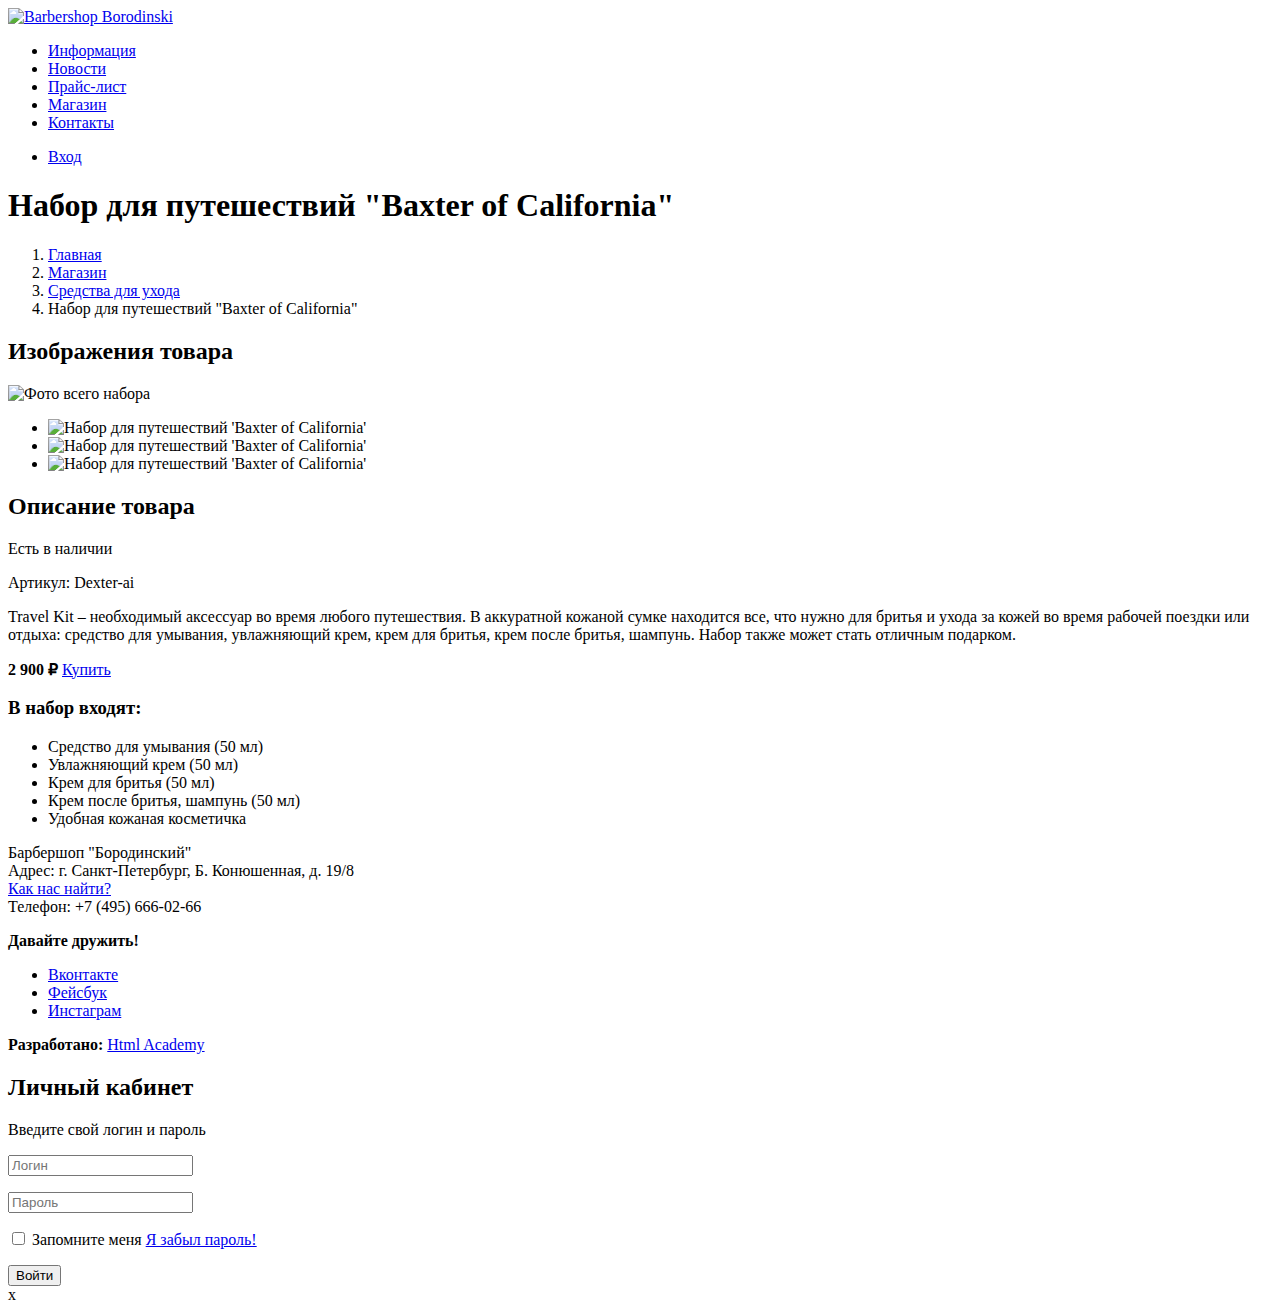
==== catalog-item.html @ fbe3568c "Исправлено по комментариям" ====
<!DOCTYPE html>
<html lang="ru">
<head>
    <meta charset="utf-8">
    <title>HTML Academy: Барбершоп</title>
</head>
<body>

<header class="main-header">
    <nav class="main-nav">
        <a class="main-header-logo" href="index.html">
            <img src="img/placeholder.png" width="111" height="24" alt="Barbershop Borodinski"/>
        </a>
        <ul class="site-nav">
            <li><a href="info.html">Информация</a></li>
            <li><a href="news.html">Новости</a></li>
            <li><a href="price.html">Прайс-лист</a></li>
            <li class="current-page"><a href="catalog.html">Магазин</a></li>
            <li><a href="contacts.html">Контакты</a></li>
        </ul>
        <ul class="user-nav">
            <li class="login"><a href="#">Вход</a></li>
        </ul>
    </nav>
</header>

<main class="container">
    <header class="page-header">
        <h1 class="page-title">Набор для путешествий "Baxter of California"</h1>
        <ol class="breadcrumbs">
            <li><a href="index.html">Главная</a></li>
            <li><a href="catalog.html">Магазин</a></li>
            <li><a href="haircare.html">Средства для ухода</a></li>
            <li class="breadcrumbs-current-page">Набор для путешествий "Baxter of California"</li>
        </ol>
    </header>

    <section class="product-photos">
        <h2 class="visually-hidden">Изображения товара</h2>
        <p class="product-photo-full">
            <img alt="Фото всего набора" src="img/placeholder.png" width="460" height="498"/>
        </p>
        <ul class="product-photo-preview">
            <li>
                <img width="140" height="149" src="img/placeholder.png"
                     alt="Набор для путешествий 'Baxter of California'"/>
            </li>
            <li>
                <img width="140" height="149" src="img/placeholder.png"
                     alt="Набор для путешествий 'Baxter of California'"/>
            </li>
            <li>
                <img width="140" height="149" src="img/placeholder.png"
                     alt="Набор для путешествий 'Baxter of California'"/>
            </li>
        </ul>
    </section>

    <section class="product-info">
        <h2 class="visually-hidden">Описание товара</h2>
        <p class="product-availability">Есть в наличии</p>
        <p class="product-vendor-code">Артикул: Dexter-ai</p>
        <p class="product-description">Travel Kit – необходимый аксессуар во время любого путешествия. В аккуратной
            кожаной
            сумке находится все, что нужно для бритья и ухода за кожей во время рабочей поездки или отдыха: средство для
            умывания, увлажняющий крем, крем для бритья, крем после бритья, шампунь. Набор также может стать отличным
            подарком.</p>
        <p class="product-purchase">
            <b class="product-price">2 900 ₽</b>
            <a class="btn" href="#">Купить</a>
        </p>
        <h3>В набор входят:</h3>
        <ul class="set-components-list">
            <li>Средство для умывания (50 мл)</li>
            <li>Увлажняющий крем (50 мл)</li>
            <li>Крем для бритья (50 мл)</li>
            <li>Крем после бритья, шампунь (50 мл)</li>
            <li>Удобная кожаная косметичка</li>
        </ul>
    </section>
</main>

<footer class="main-footer">
    <p class="footer-contacts">
        Барбершоп "Бородинский"<br>
        Адрес: г. Санкт-Петербург, Б. Конюшенная, д. 19/8<br>
        <a href="map.html">Как нас найти?</a><br>
        Телефон: +7 (495) 666-02-66
    </p>
    <div class="footer-social">
        <b>Давайте дружить!</b>
        <ul>
            <li><a class="social-vk" href="#">Вконтакте</a></li>
            <li><a class="social-fb" href="#">Фейсбук</a></li>
            <li><a class="social-insta" href="#">Инстаграм</a></li>
        </ul>
    </div>
    <p class="footer-copyright">
        <b>Разработано:</b>
        <a class="btn" href="https://htmlacademy.ru">Html Academy</a>
    </p>
</footer>

<section class="modal modal-login">
    <h2>Личный кабинет</h2>
    <p>Введите свой логин и пароль</p>
    <form class="login-form" action="https://echo.htmlacademy.ru" method="post">
        <p>
            <input class="login-icon-user" type="text" name="login" placeholder="Логин">
        </p>
        <p>
            <input class="login-icon-password" type="password" name="password" placeholder="Пароль">
        </p>
        <p class="login-password-info">
            <input type="checkbox" name="remember" class="visually-hidden">
            Запомните меня
            <a class="restore" href="#">Я забыл пароль!</a>
        </p>
        <button class="button" type="submit">Войти</button>
    </form>
    <span class="modal-close">x</span>
</section>
</body>
</html>
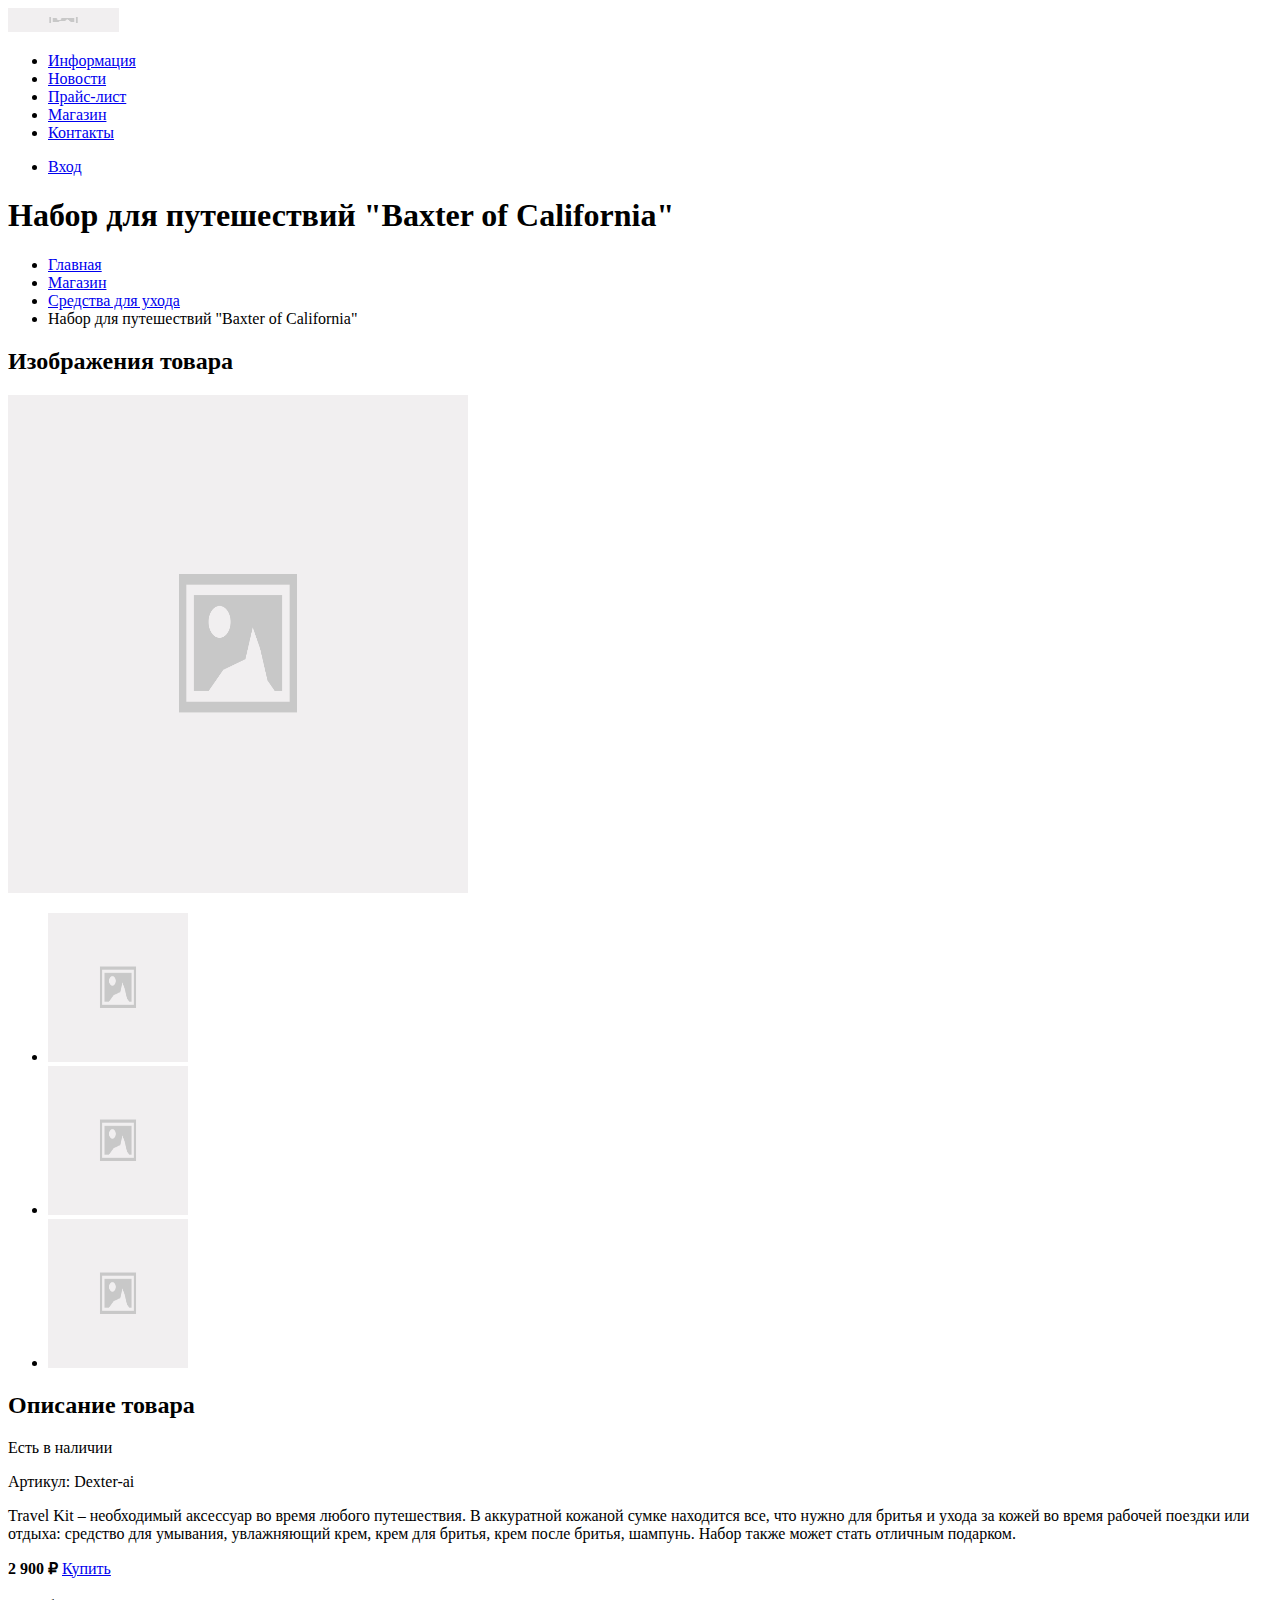
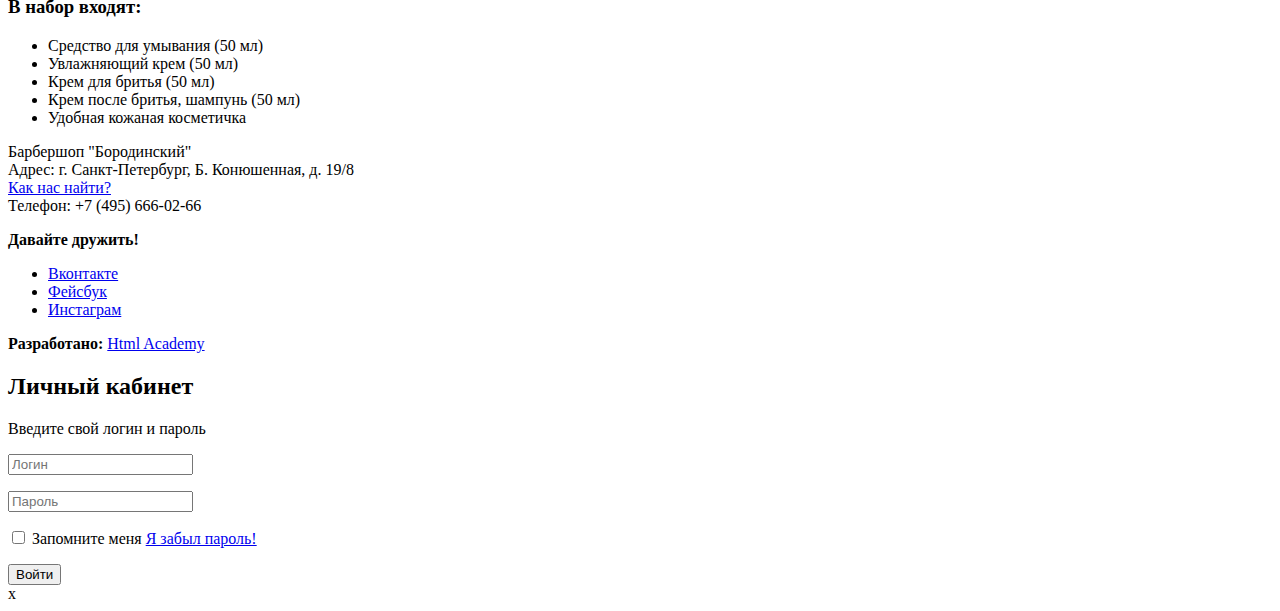
==== commit 99fca597: "Доисправляла последние замечания" ====
--- a/catalog-item.html
+++ b/catalog-item.html
@@ -1,124 +1,127 @@
 <!DOCTYPE html>
 <html lang="ru">
-<head>
-    <meta charset="utf-8">
-    <title>HTML Academy: Барбершоп</title>
-</head>
-<body>
+    <head>
+        <meta charset="utf-8">
+        <title>HTML Academy: Барбершоп</title>
+    </head>
+    <body>
 
-<header class="main-header">
-    <nav class="main-nav">
-        <a class="main-header-logo" href="index.html">
-            <img src="img/placeholder.png" width="111" height="24" alt="Barbershop Borodinski"/>
-        </a>
-        <ul class="site-nav">
-            <li><a href="info.html">Информация</a></li>
-            <li><a href="news.html">Новости</a></li>
-            <li><a href="price.html">Прайс-лист</a></li>
-            <li class="current-page"><a href="catalog.html">Магазин</a></li>
-            <li><a href="contacts.html">Контакты</a></li>
-        </ul>
-        <ul class="user-nav">
-            <li class="login"><a href="#">Вход</a></li>
-        </ul>
-    </nav>
-</header>
+        <header class="main-header">
+            <nav class="main-nav">
+                <a class="main-header-logo" href="index.html">
+                    <img src="img/placeholder.png" width="111" height="24" alt="Barbershop Borodinski"/>
+                </a>
+                <ul class="site-nav">
+                    <li><a href="info.html">Информация</a></li>
+                    <li><a href="news.html">Новости</a></li>
+                    <li><a href="price.html">Прайс-лист</a></li>
+                    <li class="current-page"><a href="catalog.html">Магазин</a></li>
+                    <li><a href="contacts.html">Контакты</a></li>
+                </ul>
+                <ul class="user-nav">
+                    <li class="login"><a href="#">Вход</a></li>
+                </ul>
+            </nav>
+        </header>
 
-<main class="container">
-    <header class="page-header">
-        <h1 class="page-title">Набор для путешествий "Baxter of California"</h1>
-        <ol class="breadcrumbs">
-            <li><a href="index.html">Главная</a></li>
-            <li><a href="catalog.html">Магазин</a></li>
-            <li><a href="haircare.html">Средства для ухода</a></li>
-            <li class="breadcrumbs-current-page">Набор для путешествий "Baxter of California"</li>
-        </ol>
-    </header>
+        <main class="container">
+            <header class="page-header">
+                <h1 class="page-title">Набор для путешествий "Baxter of California"</h1>
+                <ul class="breadcrumbs">
+                    <li><a href="index.html">Главная</a></li>
+                    <li><a href="catalog.html">Магазин</a></li>
+                    <li><a href="haircare.html">Средства для ухода</a></li>
+                    <li class="breadcrumbs-current-page">Набор для путешествий "Baxter of California"</li>
+                </ul>
+            </header>
 
-    <section class="product-photos">
-        <h2 class="visually-hidden">Изображения товара</h2>
-        <p class="product-photo-full">
-            <img alt="Фото всего набора" src="img/placeholder.png" width="460" height="498"/>
-        </p>
-        <ul class="product-photo-preview">
-            <li>
-                <img width="140" height="149" src="img/placeholder.png"
-                     alt="Набор для путешествий 'Baxter of California'"/>
-            </li>
-            <li>
-                <img width="140" height="149" src="img/placeholder.png"
-                     alt="Набор для путешествий 'Baxter of California'"/>
-            </li>
-            <li>
-                <img width="140" height="149" src="img/placeholder.png"
-                     alt="Набор для путешествий 'Baxter of California'"/>
-            </li>
-        </ul>
-    </section>
+            <section class="product-photos">
+                <h2 class="visually-hidden">Изображения товара</h2>
+                <p class="product-photo-full">
+                    <img alt="Фото всего набора" src="img/placeholder.png" width="460" height="498"/>
+                </p>
+                <ul class="product-photo-preview">
+                    <li>
+                        <img width="140" height="149" src="img/placeholder.png"
+                             alt="Набор для путешествий 'Baxter of California'"/>
+                    </li>
+                    <li>
+                        <img width="140" height="149" src="img/placeholder.png"
+                             alt="Набор для путешествий 'Baxter of California'"/>
+                    </li>
+                    <li>
+                        <img width="140" height="149" src="img/placeholder.png"
+                             alt="Набор для путешествий 'Baxter of California'"/>
+                    </li>
+                </ul>
+            </section>
 
-    <section class="product-info">
-        <h2 class="visually-hidden">Описание товара</h2>
-        <p class="product-availability">Есть в наличии</p>
-        <p class="product-vendor-code">Артикул: Dexter-ai</p>
-        <p class="product-description">Travel Kit – необходимый аксессуар во время любого путешествия. В аккуратной
-            кожаной
-            сумке находится все, что нужно для бритья и ухода за кожей во время рабочей поездки или отдыха: средство для
-            умывания, увлажняющий крем, крем для бритья, крем после бритья, шампунь. Набор также может стать отличным
-            подарком.</p>
-        <p class="product-purchase">
-            <b class="product-price">2 900 ₽</b>
-            <a class="btn" href="#">Купить</a>
-        </p>
-        <h3>В набор входят:</h3>
-        <ul class="set-components-list">
-            <li>Средство для умывания (50 мл)</li>
-            <li>Увлажняющий крем (50 мл)</li>
-            <li>Крем для бритья (50 мл)</li>
-            <li>Крем после бритья, шампунь (50 мл)</li>
-            <li>Удобная кожаная косметичка</li>
-        </ul>
-    </section>
-</main>
+            <section class="product-info">
+                <h2 class="visually-hidden">Описание товара</h2>
+                <p class="product-availability">Есть в наличии</p>
+                <p class="product-vendor-code">Артикул: Dexter-ai</p>
+                <p class="product-description">Travel Kit – необходимый аксессуар во время любого путешествия. В
+                    аккуратной
+                    кожаной
+                    сумке находится все, что нужно для бритья и ухода за кожей во время рабочей поездки или отдыха:
+                    средство для
+                    умывания, увлажняющий крем, крем для бритья, крем после бритья, шампунь. Набор также может стать
+                    отличным
+                    подарком.</p>
+                <p class="product-purchase">
+                    <b class="product-price">2 900 ₽</b>
+                    <a class="btn" href="#">Купить</a>
+                </p>
+                <h3>В набор входят:</h3>
+                <ul class="set-components-list">
+                    <li>Средство для умывания (50 мл)</li>
+                    <li>Увлажняющий крем (50 мл)</li>
+                    <li>Крем для бритья (50 мл)</li>
+                    <li>Крем после бритья, шампунь (50 мл)</li>
+                    <li>Удобная кожаная косметичка</li>
+                </ul>
+            </section>
+        </main>
 
-<footer class="main-footer">
-    <p class="footer-contacts">
-        Барбершоп "Бородинский"<br>
-        Адрес: г. Санкт-Петербург, Б. Конюшенная, д. 19/8<br>
-        <a href="map.html">Как нас найти?</a><br>
-        Телефон: +7 (495) 666-02-66
-    </p>
-    <div class="footer-social">
-        <b>Давайте дружить!</b>
-        <ul>
-            <li><a class="social-vk" href="#">Вконтакте</a></li>
-            <li><a class="social-fb" href="#">Фейсбук</a></li>
-            <li><a class="social-insta" href="#">Инстаграм</a></li>
-        </ul>
-    </div>
-    <p class="footer-copyright">
-        <b>Разработано:</b>
-        <a class="btn" href="https://htmlacademy.ru">Html Academy</a>
-    </p>
-</footer>
+        <footer class="main-footer">
+            <p class="footer-contacts">
+                Барбершоп "Бородинский"<br>
+                Адрес: г. Санкт-Петербург, Б. Конюшенная, д. 19/8<br>
+                <a href="map.html">Как нас найти?</a><br>
+                Телефон: +7 (495) 666-02-66
+            </p>
+            <div class="footer-social">
+                <b>Давайте дружить!</b>
+                <ul>
+                    <li><a class="social-vk" href="#">Вконтакте</a></li>
+                    <li><a class="social-fb" href="#">Фейсбук</a></li>
+                    <li><a class="social-insta" href="#">Инстаграм</a></li>
+                </ul>
+            </div>
+            <p class="footer-copyright">
+                <b>Разработано:</b>
+                <a class="btn" href="https://htmlacademy.ru">Html Academy</a>
+            </p>
+        </footer>
 
-<section class="modal modal-login">
-    <h2>Личный кабинет</h2>
-    <p>Введите свой логин и пароль</p>
-    <form class="login-form" action="https://echo.htmlacademy.ru" method="post">
-        <p>
-            <input class="login-icon-user" type="text" name="login" placeholder="Логин">
-        </p>
-        <p>
-            <input class="login-icon-password" type="password" name="password" placeholder="Пароль">
-        </p>
-        <p class="login-password-info">
-            <input type="checkbox" name="remember" class="visually-hidden">
-            Запомните меня
-            <a class="restore" href="#">Я забыл пароль!</a>
-        </p>
-        <button class="button" type="submit">Войти</button>
-    </form>
-    <span class="modal-close">x</span>
-</section>
-</body>
+        <section class="modal modal-login">
+            <h2>Личный кабинет</h2>
+            <p>Введите свой логин и пароль</p>
+            <form class="login-form" action="https://echo.htmlacademy.ru" method="post">
+                <p>
+                    <input class="login-icon-user" type="text" name="login" placeholder="Логин">
+                </p>
+                <p>
+                    <input class="login-icon-password" type="password" name="password" placeholder="Пароль">
+                </p>
+                <p class="login-password-info">
+                    <input type="checkbox" name="remember" class="visually-hidden">
+                    Запомните меня
+                    <a class="restore" href="#">Я забыл пароль!</a>
+                </p>
+                <button class="button" type="submit">Войти</button>
+            </form>
+            <span class="modal-close">x</span>
+        </section>
+    </body>
 </html>
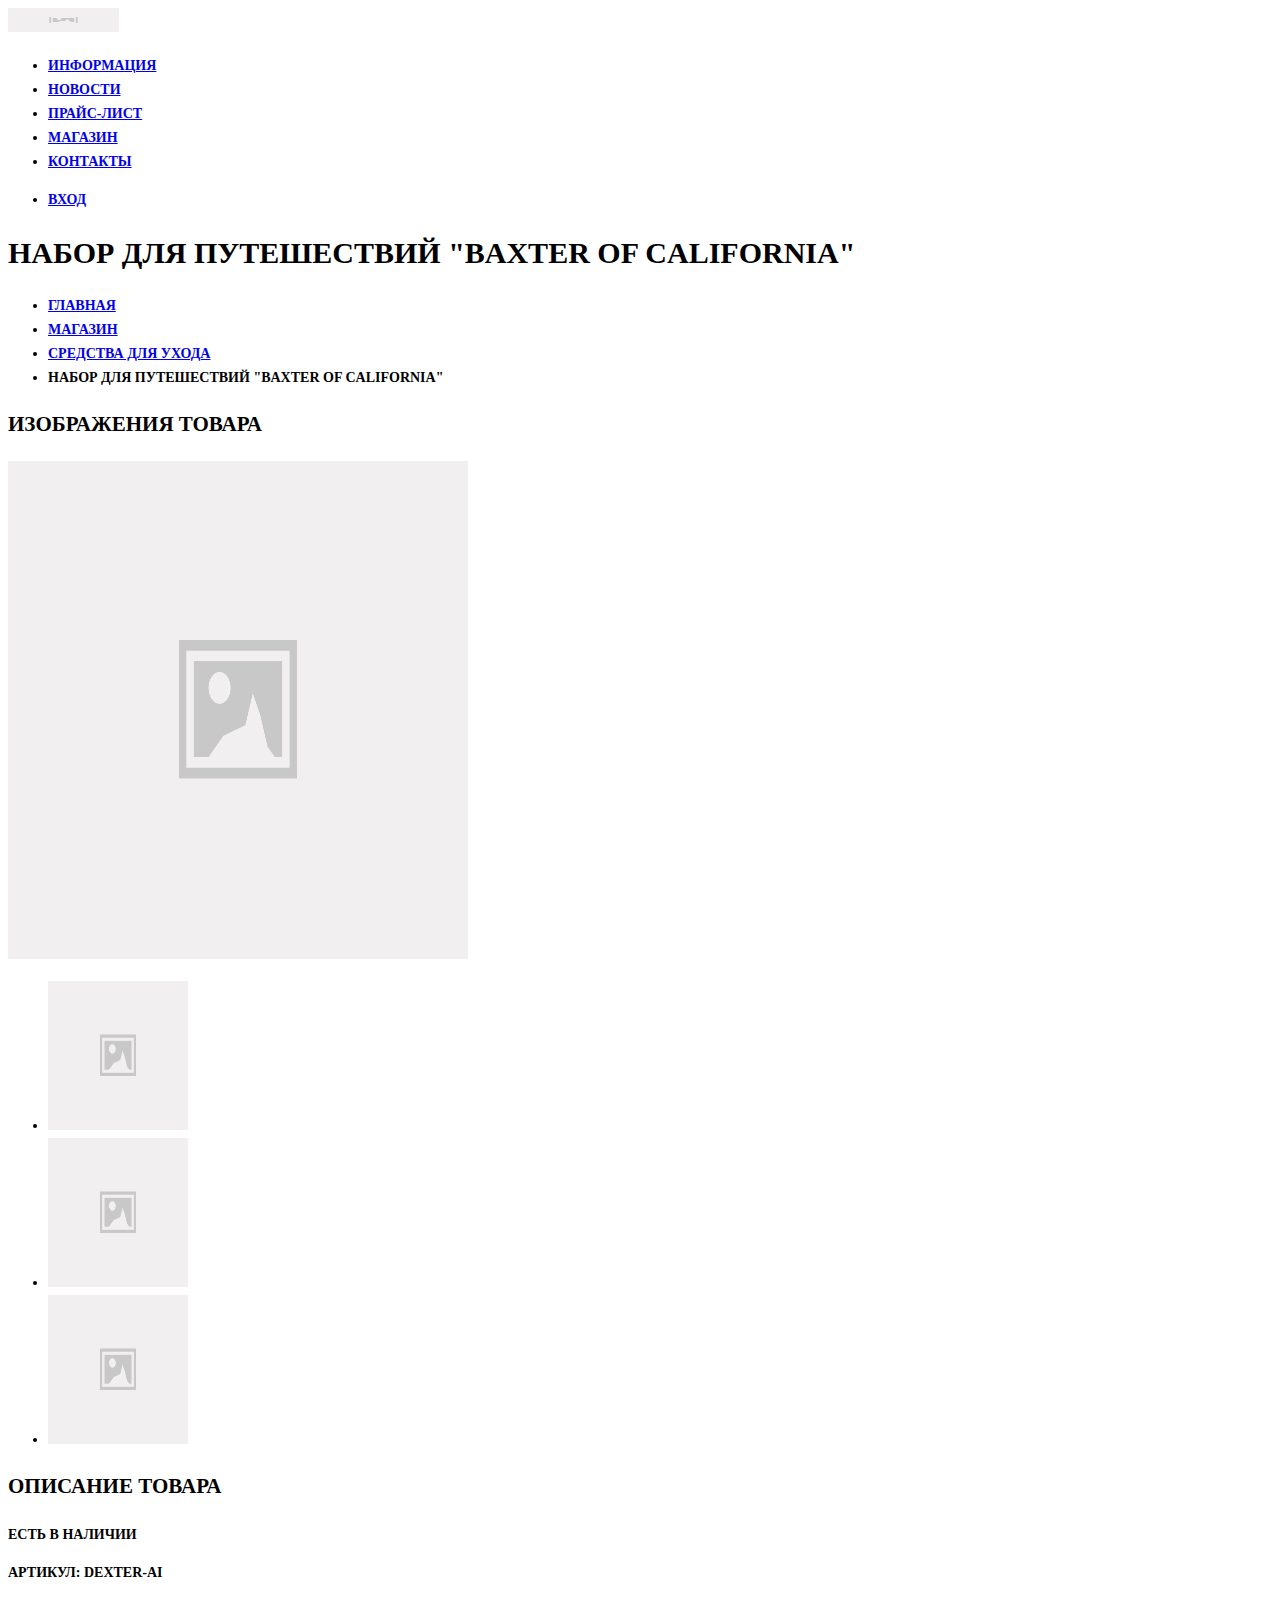
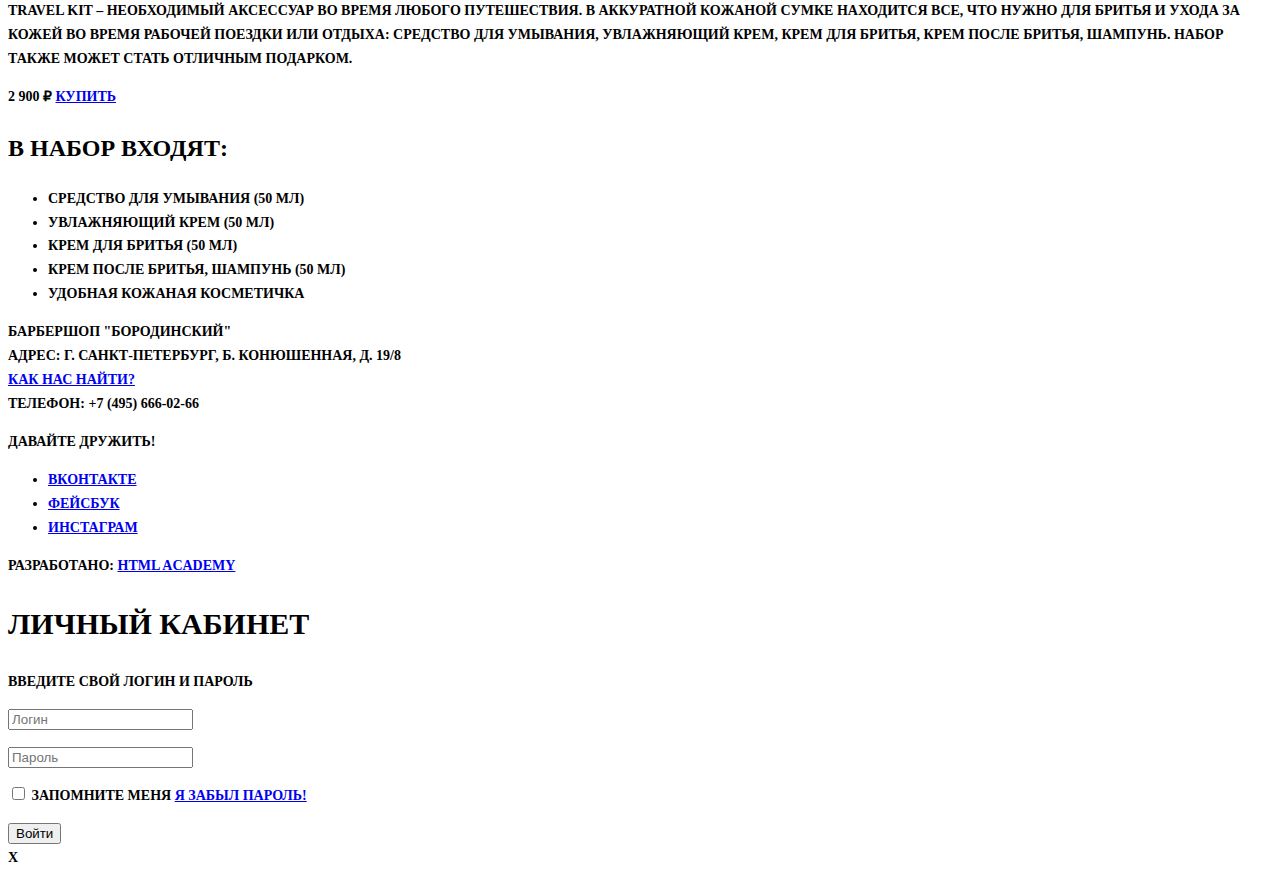
==== commit 02d75a4e: "Нарезаны изображения, подготовлены текстовые стили, изображения и стили подключены к разметке" ====
--- a/catalog-item.html
+++ b/catalog-item.html
@@ -3,6 +3,7 @@
     <head>
         <meta charset="utf-8">
         <title>HTML Academy: Барбершоп</title>
+        <link type="text/css" rel="stylesheet" href="css/style.css" />
     </head>
     <body>
 
@@ -26,7 +27,7 @@
 
         <main class="container">
             <header class="page-header">
-                <h1 class="page-title">Набор для путешествий "Baxter of California"</h1>
+                <h1 class="page-title big-title">Набор для путешествий "Baxter of California"</h1>
                 <ul class="breadcrumbs">
                     <li><a href="index.html">Главная</a></li>
                     <li><a href="catalog.html">Магазин</a></li>
@@ -61,18 +62,14 @@
                 <p class="product-availability">Есть в наличии</p>
                 <p class="product-vendor-code">Артикул: Dexter-ai</p>
                 <p class="product-description">Travel Kit – необходимый аксессуар во время любого путешествия. В
-                    аккуратной
-                    кожаной
-                    сумке находится все, что нужно для бритья и ухода за кожей во время рабочей поездки или отдыха:
-                    средство для
-                    умывания, увлажняющий крем, крем для бритья, крем после бритья, шампунь. Набор также может стать
-                    отличным
-                    подарком.</p>
+                    аккуратной кожаной сумке находится все, что нужно для бритья и ухода за кожей во время рабочей
+                    поездки или отдыха: средство для умывания, увлажняющий крем, крем для бритья, крем после бритья,
+                    шампунь. Набор также может стать отличным подарком.</p>
                 <p class="product-purchase">
                     <b class="product-price">2 900 ₽</b>
                     <a class="btn" href="#">Купить</a>
                 </p>
-                <h3>В набор входят:</h3>
+                <h3 class="medium-title">В набор входят:</h3>
                 <ul class="set-components-list">
                     <li>Средство для умывания (50 мл)</li>
                     <li>Увлажняющий крем (50 мл)</li>
@@ -105,7 +102,7 @@
         </footer>
 
         <section class="modal modal-login">
-            <h2>Личный кабинет</h2>
+            <h2 class="big-title">Личный кабинет</h2>
             <p>Введите свой логин и пароль</p>
             <form class="login-form" action="https://echo.htmlacademy.ru" method="post">
                 <p>
--- a/css/style.css
+++ b/css/style.css
@@ -0,0 +1,90 @@
+
+body {
+    font-size: 14px;
+    font-family: "PTSans";
+    color: black;
+    font-weight: bold;
+    line-height: 1.714;
+    text-transform: uppercase;
+}
+
+/*------"пропишите для заголовков двух типов текстовые стили c помощью селектора по классу"---*/
+/*---по таким классам чтоли?---*/
+
+.big-title {
+    font-size: 30px;
+    line-height: 1.4;
+}
+
+.medium-title {
+    font-size: 24px;
+    line-height: 1.25;
+}
+
+/*--------это на будущее-------*/
+
+/*.btn {*/
+/*color: rgb(255, 255, 255);*/
+/*text-align: center;*/
+/*line-height: 18px;*/
+/*}*/
+
+/*p a{*/
+/*text-decoration: underline;*/
+/*}*/
+
+/*!*-------------*!*/
+
+/*.main-nav a {*/
+/*font-size: 16px;*/
+/*color: white;*/
+/*line-height: 1.25;*/
+/*text-align: center;*/
+/*}*/
+
+/*!*-------------*!*/
+
+/*.feature-item{*/
+/*color: rgb(247, 244, 241);*/
+/*text-align: center;*/
+/*}*/
+
+/*!*------------*!*/
+
+/*time {*/
+/*text-transform: none;*/
+/*}*/
+
+/*!*----------*!*/
+
+/*.appointment input{*/
+/*text-transform: none;*/
+/*}*/
+
+/*.appointment ::placeholder{*/
+/*color: rgb(171, 169, 167);*/
+/*}*/
+
+/*!*-------------*!*/
+
+/*.main-footer{*/
+/*color: white;*/
+/*}*/
+
+/*!*----*!*/
+
+/*a.disabled, .product-vendor-code{*/
+/*color: rgb(171, 169, 167);*/
+/*}*/
+
+/*.filter-options-list li{*/
+/*line-height: 1.286;*/
+/*}*/
+
+/*.Suavecito, �������� ��������, ������� ���, ���������� {*/
+/*line-height: 1.286;*/
+/*}*/
+
+
+
+
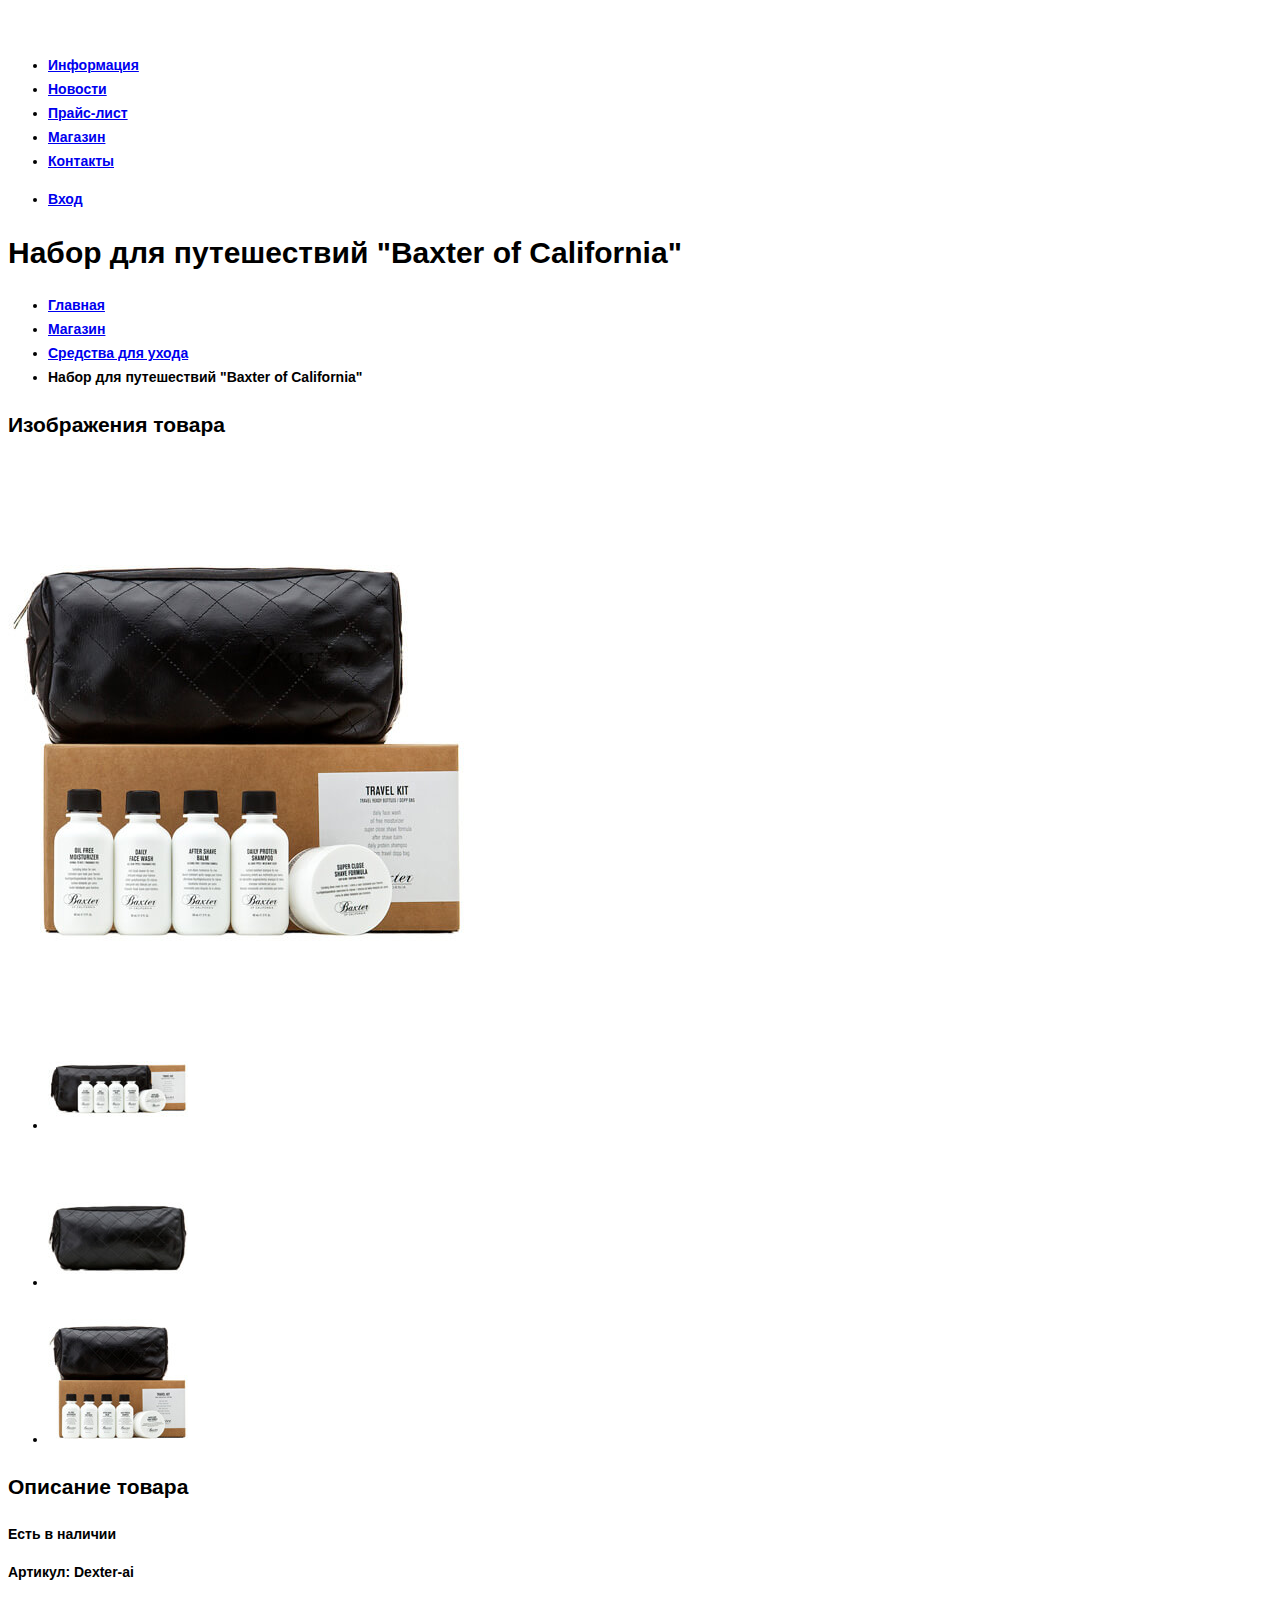
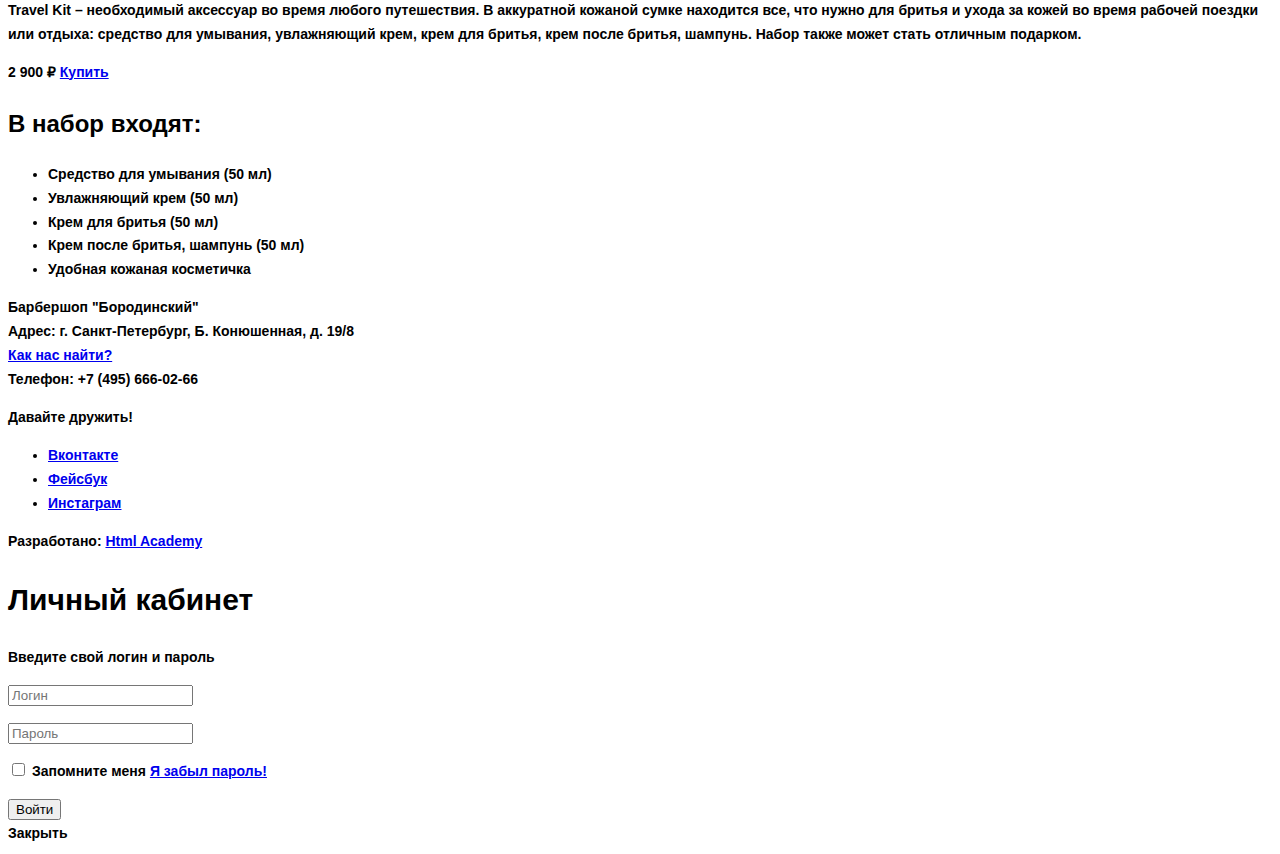
==== commit 1a03eb5c: "Исправлено по замечаниям" ====
--- a/catalog-item.html
+++ b/catalog-item.html
@@ -10,7 +10,7 @@
         <header class="main-header">
             <nav class="main-nav">
                 <a class="main-header-logo" href="index.html">
-                    <img src="img/placeholder.png" width="111" height="24" alt="Barbershop Borodinski"/>
+                    <img src="img/logo.svg" width="111" height="24" alt="Barbershop Borodinski"/>
                 </a>
                 <ul class="site-nav">
                     <li><a href="info.html">Информация</a></li>
@@ -27,7 +27,7 @@
 
         <main class="container">
             <header class="page-header">
-                <h1 class="page-title big-title">Набор для путешествий "Baxter of California"</h1>
+                <h1 class="page-title">Набор для путешествий "Baxter of California"</h1>
                 <ul class="breadcrumbs">
                     <li><a href="index.html">Главная</a></li>
                     <li><a href="catalog.html">Магазин</a></li>
@@ -39,19 +39,19 @@
             <section class="product-photos">
                 <h2 class="visually-hidden">Изображения товара</h2>
                 <p class="product-photo-full">
-                    <img alt="Фото всего набора" src="img/placeholder.png" width="460" height="498"/>
+                    <img alt="Фото всего набора" src="img/travelkit-full.jpg" width="460" height="498"/>
                 </p>
                 <ul class="product-photo-preview">
                     <li>
-                        <img width="140" height="149" src="img/placeholder.png"
+                        <img width="140" height="149" src="img/travelkit-item-preview.jpg"
                              alt="Набор для путешествий 'Baxter of California'"/>
                     </li>
                     <li>
-                        <img width="140" height="149" src="img/placeholder.png"
+                        <img width="140" height="149" src="img/travelkit-item-preview2.jpg"
                              alt="Набор для путешествий 'Baxter of California'"/>
                     </li>
                     <li>
-                        <img width="140" height="149" src="img/placeholder.png"
+                        <img width="140" height="149" src="img/travelkit-item-preview3.jpg"
                              alt="Набор для путешествий 'Baxter of California'"/>
                     </li>
                 </ul>
@@ -69,7 +69,7 @@
                     <b class="product-price">2 900 ₽</b>
                     <a class="btn" href="#">Купить</a>
                 </p>
-                <h3 class="medium-title">В набор входят:</h3>
+                <h3 class="list-title">В набор входят:</h3>
                 <ul class="set-components-list">
                     <li>Средство для умывания (50 мл)</li>
                     <li>Увлажняющий крем (50 мл)</li>
@@ -101,8 +101,8 @@
             </p>
         </footer>
 
-        <section class="modal modal-login">
-            <h2 class="big-title">Личный кабинет</h2>
+        <section class="modal login-modal">
+            <h2 class="section-title section-title-big modal-title">Личный кабинет</h2>
             <p>Введите свой логин и пароль</p>
             <form class="login-form" action="https://echo.htmlacademy.ru" method="post">
                 <p>
@@ -118,7 +118,7 @@
                 </p>
                 <button class="button" type="submit">Войти</button>
             </form>
-            <span class="modal-close">x</span>
+            <span class="modal-close">Закрыть</span>
         </section>
     </body>
 </html>
--- a/css/style.css
+++ b/css/style.css
@@ -1,22 +1,18 @@
 
 body {
     font-size: 14px;
-    font-family: "PTSans";
+    line-height: 1.714;
     color: black;
     font-weight: bold;
-    line-height: 1.714;
-    text-transform: uppercase;
+    font-family: "PT Sans Narrow", Arial, sans-serif;
 }
 
-/*------"пропишите для заголовков двух типов текстовые стили c помощью селектора по классу"---*/
-/*---по таким классам чтоли?---*/
-
-.big-title {
+.page-title, .section-title-big, .feature-title {
     font-size: 30px;
     line-height: 1.4;
 }
 
-.medium-title {
+.section-title-smaller, .fieldset-title, .list-title{
     font-size: 24px;
     line-height: 1.25;
 }
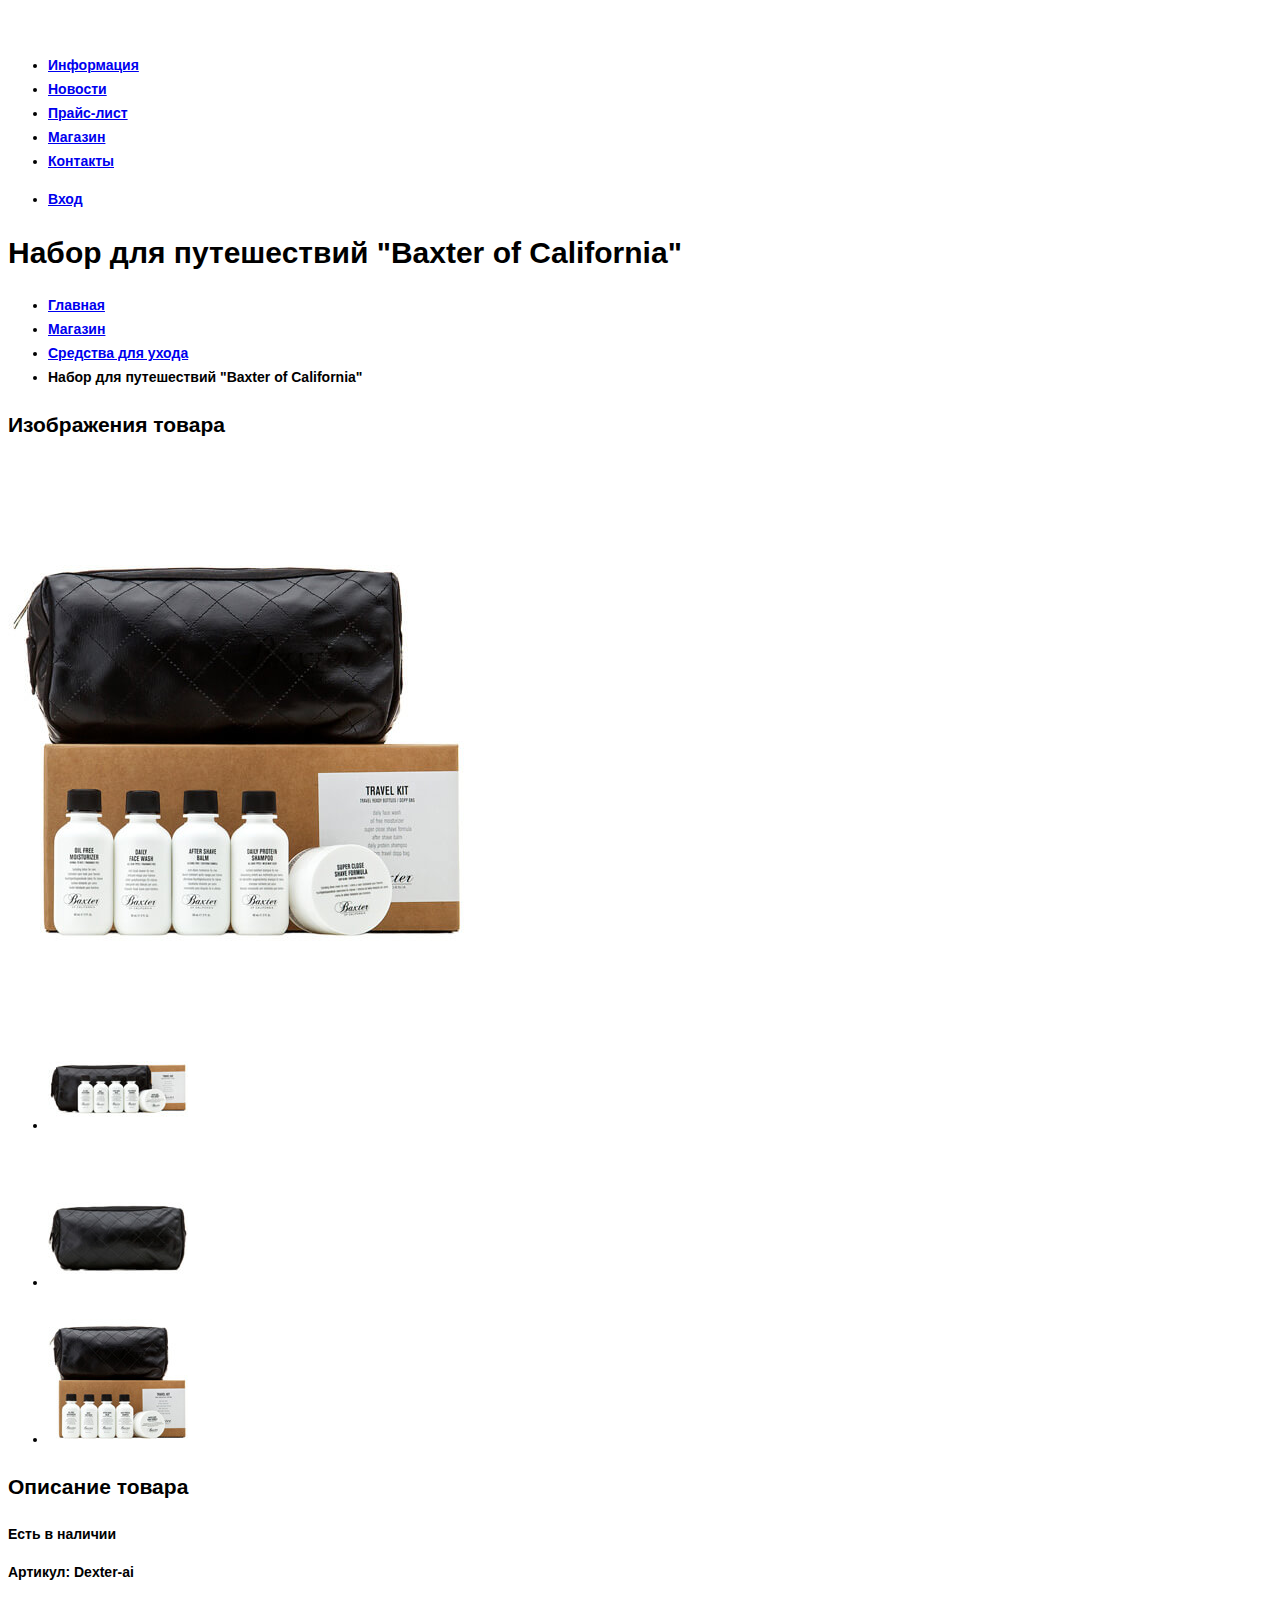
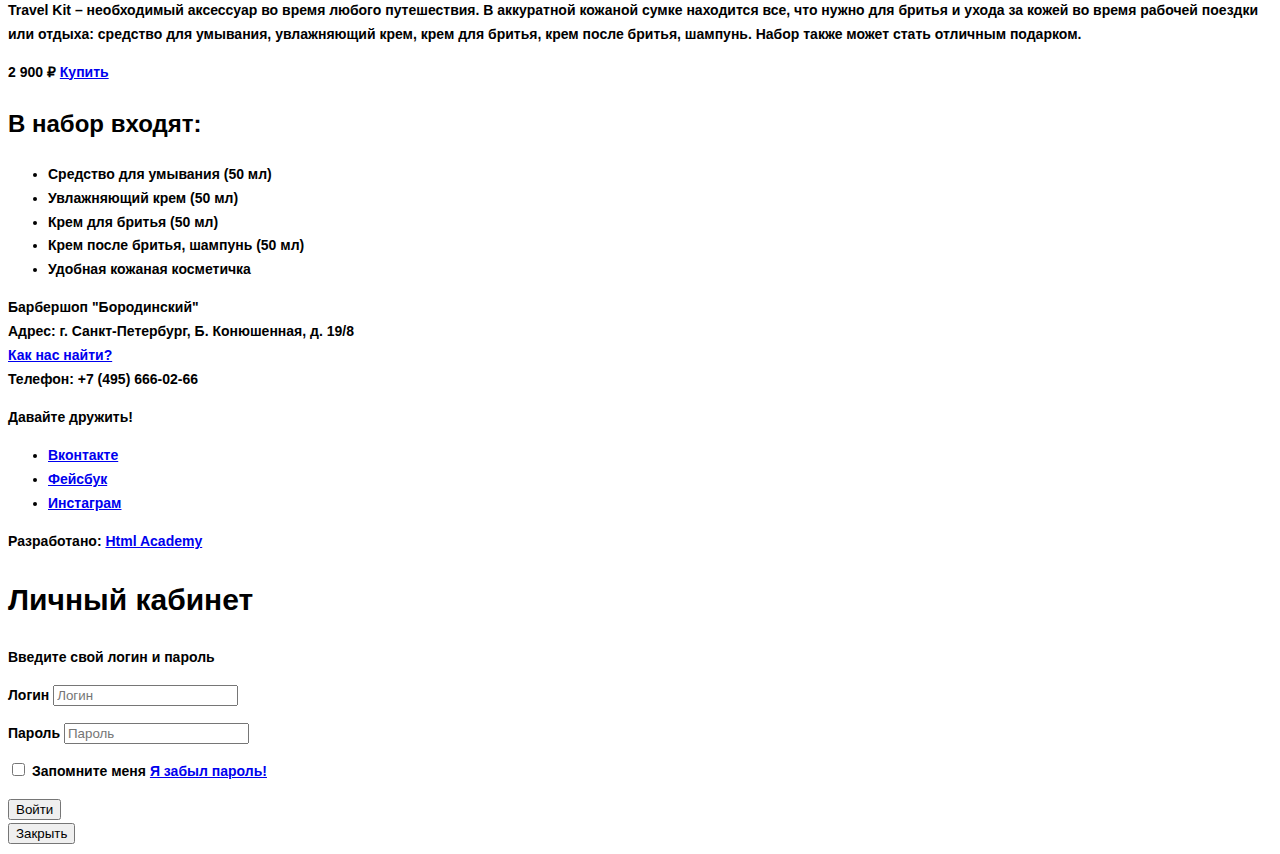
==== commit a2f919f6: "Доступная разметка" ====
--- a/catalog-item.html
+++ b/catalog-item.html
@@ -20,7 +20,7 @@
                     <li><a href="contacts.html">Контакты</a></li>
                 </ul>
                 <ul class="user-nav">
-                    <li class="login"><a href="#">Вход</a></li>
+                    <li class="login-link"><a class='login-link' href="login.html">Вход</a></li>
                 </ul>
             </nav>
         </header>
@@ -100,25 +100,29 @@
                 <a class="btn" href="https://htmlacademy.ru">Html Academy</a>
             </p>
         </footer>
-
         <section class="modal login-modal">
-            <h2 class="section-title section-title-big modal-title">Личный кабинет</h2>
+            <h2 class="section-title section-title-big login-modal-title">Личный кабинет</h2>
             <p>Введите свой логин и пароль</p>
             <form class="login-form" action="https://echo.htmlacademy.ru" method="post">
                 <p>
-                    <input class="login-icon-user" type="text" name="login" placeholder="Логин">
+                    <label class="visually-hidden" for="user-login">Логин</label>
+                    <input class="login-icon-user" type="text" name="login" id="user-login" placeholder="Логин">
                 </p>
                 <p>
-                    <input class="login-icon-password" type="password" name="password" placeholder="Пароль">
+                    <label class="visually-hidden" for="user-password">Пароль</label>
+                    <input class="login-icon-password" type="password" id="user-password" name="password" placeholder="Пароль">
                 </p>
                 <p class="login-password-info">
-                    <input type="checkbox" name="remember" class="visually-hidden">
-                    Запомните меня
+                    <label class="login-checkbox">
+                        <input type="checkbox" name="remember" class="visually-hidden">
+                        <span class="checkbox-indicator"></span>
+                        Запомните меня
+                    </label>
                     <a class="restore" href="#">Я забыл пароль!</a>
                 </p>
                 <button class="button" type="submit">Войти</button>
             </form>
-            <span class="modal-close">Закрыть</span>
+            <button class="modal-close" type="button">Закрыть</button>
         </section>
     </body>
 </html>
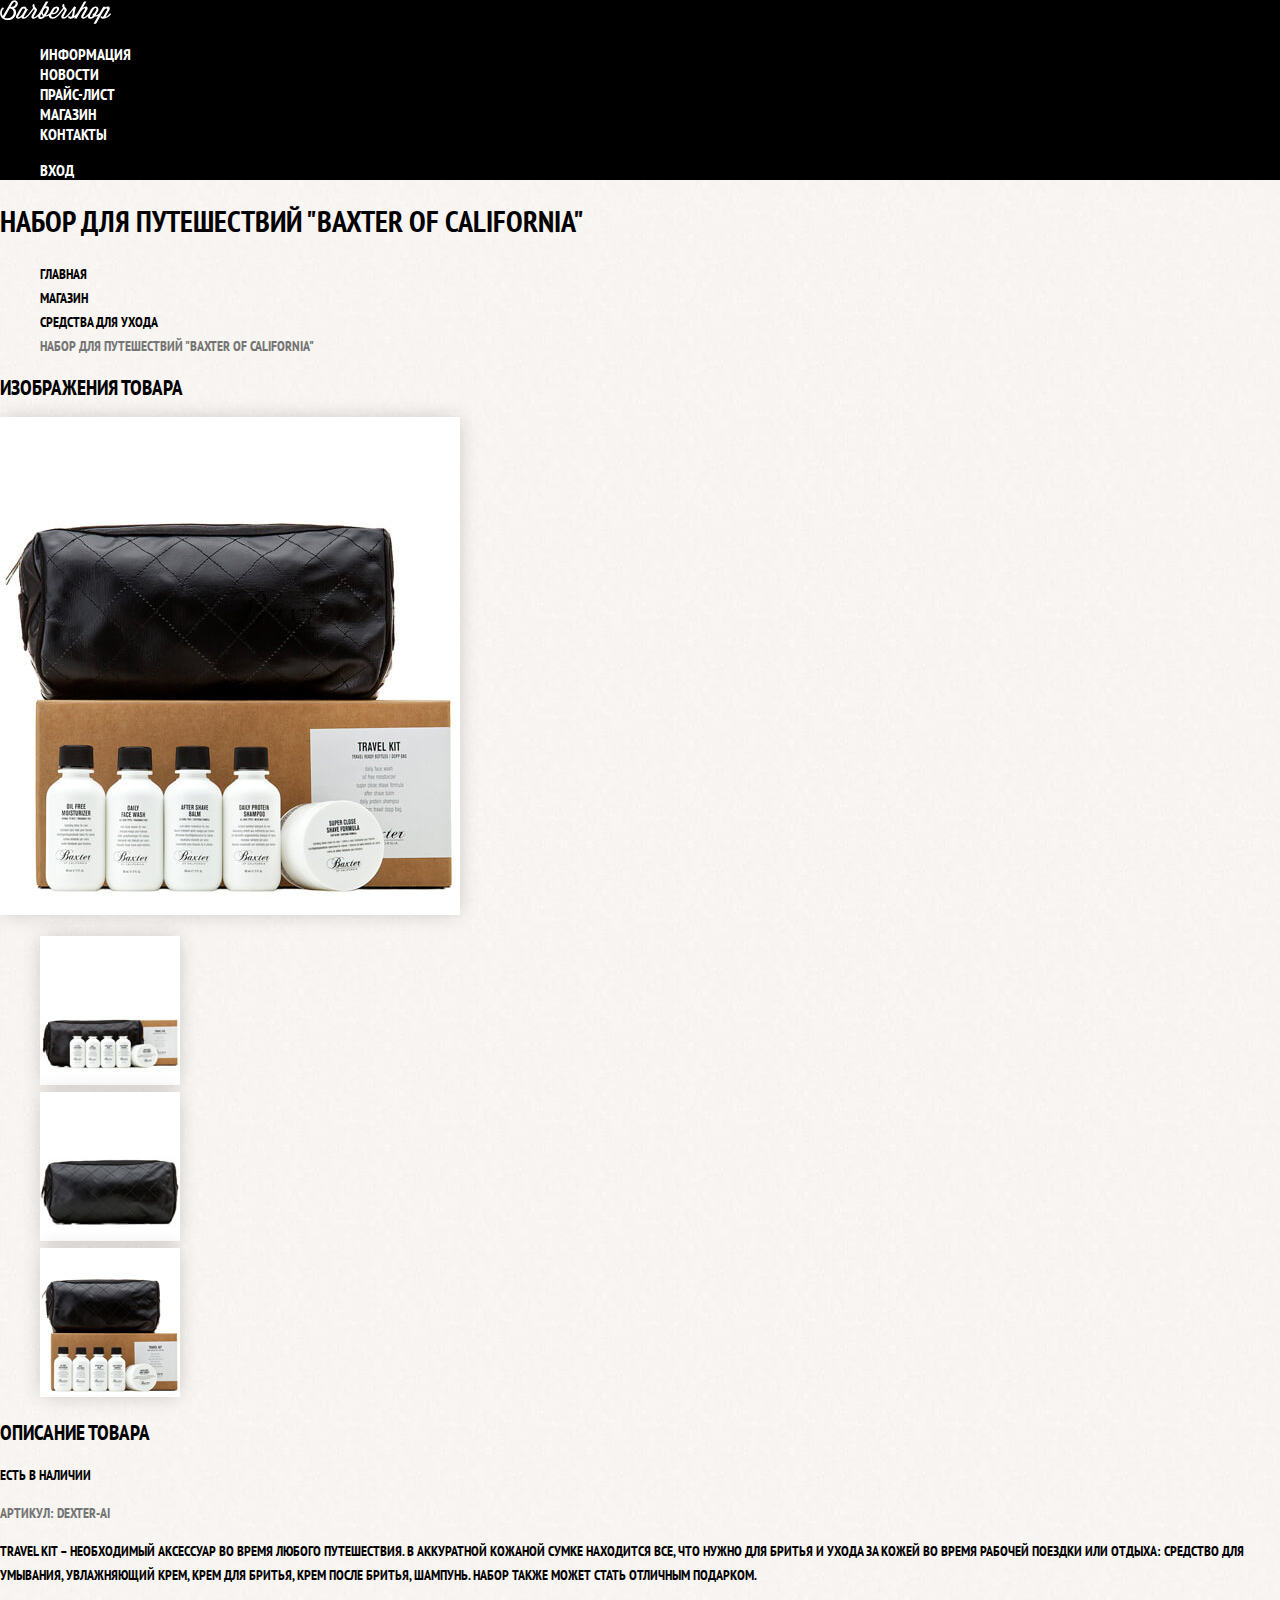
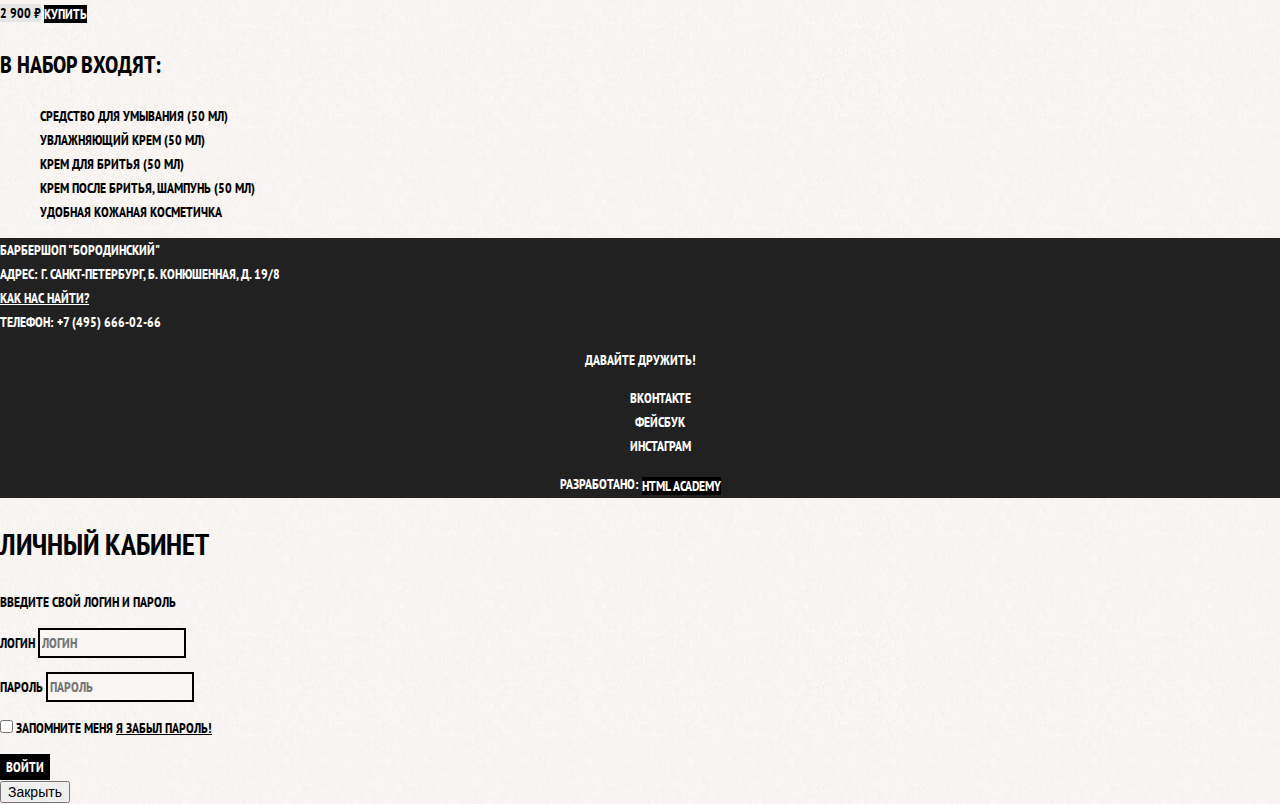
==== commit 5235f29e: "Базовая стилизация index, catalog, catalog-item" ====
--- a/catalog-item.html
+++ b/catalog-item.html
@@ -3,9 +3,12 @@
     <head>
         <meta charset="utf-8">
         <title>HTML Academy: Барбершоп</title>
-        <link type="text/css" rel="stylesheet" href="css/style.css" />
+        <link href="https://fonts.googleapis.com/css?family=PT+Sans+Narrow:400,700&amp;subset=cyrillic"
+              rel="stylesheet">
+        <link type="text/css" rel="stylesheet" href="css/normalize.css"/>
+        <link type="text/css" rel="stylesheet" href="css/style.css"/>
     </head>
-    <body>
+    <body class="inner-page">
 
         <header class="main-header">
             <nav class="main-nav">
@@ -29,10 +32,10 @@
             <header class="page-header">
                 <h1 class="page-title">Набор для путешествий "Baxter of California"</h1>
                 <ul class="breadcrumbs">
-                    <li><a href="index.html">Главная</a></li>
-                    <li><a href="catalog.html">Магазин</a></li>
-                    <li><a href="haircare.html">Средства для ухода</a></li>
-                    <li class="breadcrumbs-current-page">Набор для путешествий "Baxter of California"</li>
+                    <li class="breadcrumbs-item"><a href="index.html">Главная</a></li>
+                    <li class="breadcrumbs-item"><a href="catalog.html">Магазин</a></li>
+                    <li class="breadcrumbs-item"><a href="haircare.html">Средства для ухода</a></li>
+                    <li class="breadcrumbs-item current-page"><a>Набор для путешествий "Baxter of California"</a></li>
                 </ul>
             </header>
 
@@ -90,9 +93,9 @@
             <div class="footer-social">
                 <b>Давайте дружить!</b>
                 <ul>
-                    <li><a class="social-vk" href="#">Вконтакте</a></li>
-                    <li><a class="social-fb" href="#">Фейсбук</a></li>
-                    <li><a class="social-insta" href="#">Инстаграм</a></li>
+                    <li><a class="social-btn social-vk" href="#">Вконтакте</a></li>
+                    <li><a class="social-btn social-fb" href="#">Фейсбук</a></li>
+                    <li><a class="social-btn social-insta" href="#">Инстаграм</a></li>
                 </ul>
             </div>
             <p class="footer-copyright">
@@ -110,7 +113,8 @@
                 </p>
                 <p>
                     <label class="visually-hidden" for="user-password">Пароль</label>
-                    <input class="login-icon-password" type="password" id="user-password" name="password" placeholder="Пароль">
+                    <input class="login-icon-password" type="password" id="user-password" name="password"
+                           placeholder="Пароль">
                 </p>
                 <p class="login-password-info">
                     <label class="login-checkbox">
@@ -120,7 +124,7 @@
                     </label>
                     <a class="restore" href="#">Я забыл пароль!</a>
                 </p>
-                <button class="button" type="submit">Войти</button>
+                <button class="btn" type="submit">Войти</button>
             </form>
             <button class="modal-close" type="button">Закрыть</button>
         </section>
--- a/css/style.css
+++ b/css/style.css
@@ -1,86 +1,326 @@
 
 body {
+    margin: 0;
+    padding: 0;
+
     font-size: 14px;
-    line-height: 1.714;
-    color: black;
-    font-weight: bold;
+    line-height: 24px;
+    color: #fff;
+    font-weight: 700;
     font-family: "PT Sans Narrow", Arial, sans-serif;
-}
-
-.page-title, .section-title-big, .feature-title {
+    text-transform: uppercase;
+
+    background-color: black;
+    background-image: url(../img/background.jpg);
+    background-position: top center;
+    background-repeat: no-repeat;
+}
+
+.inner-page {
+    color: black;
+
+    background-color: #f9f6f3;
+    background-image: url(../img/texture.jpg);
+    background-position: 0 0;
+    background-repeat: repeat;
+}
+
+img {
+    max-width: 100%;
+    object-fit: cover;
+}
+
+a {
+    text-decoration: none;
+}
+
+.btn {
+    font: inherit;
+
+    text-align: center;
+    color: #fff;
+    vertical-align: middle;
+    text-transform: uppercase;
+
+    background-color: black;
+    border: none;
+}
+
+.btn:hover, .btn:focus, .btn:active {
+    background-color: #663d15;
+}
+
+/*-------------TITLES-------------------*/
+
+.page-title, .section-title-big {
     font-size: 30px;
     line-height: 1.4;
 }
 
-.section-title-smaller, .fieldset-title, .list-title{
+.section-title-smaller, .fieldset-title, .list-title {
     font-size: 24px;
     line-height: 1.25;
 }
 
-/*--------это на будущее-------*/
-
-/*.btn {*/
-/*color: rgb(255, 255, 255);*/
-/*text-align: center;*/
-/*line-height: 18px;*/
-/*}*/
-
-/*p a{*/
-/*text-decoration: underline;*/
-/*}*/
-
-/*!*-------------*!*/
-
-/*.main-nav a {*/
-/*font-size: 16px;*/
-/*color: white;*/
-/*line-height: 1.25;*/
-/*text-align: center;*/
-/*}*/
-
-/*!*-------------*!*/
-
-/*.feature-item{*/
-/*color: rgb(247, 244, 241);*/
-/*text-align: center;*/
-/*}*/
-
-/*!*------------*!*/
-
-/*time {*/
-/*text-transform: none;*/
-/*}*/
-
-/*!*----------*!*/
-
-/*.appointment input{*/
-/*text-transform: none;*/
-/*}*/
-
-/*.appointment ::placeholder{*/
-/*color: rgb(171, 169, 167);*/
-/*}*/
-
-/*!*-------------*!*/
-
-/*.main-footer{*/
-/*color: white;*/
-/*}*/
-
-/*!*----*!*/
-
-/*a.disabled, .product-vendor-code{*/
-/*color: rgb(171, 169, 167);*/
-/*}*/
-
-/*.filter-options-list li{*/
-/*line-height: 1.286;*/
-/*}*/
-
-/*.Suavecito, �������� ��������, ������� ���, ���������� {*/
-/*line-height: 1.286;*/
-/*}*/
-
-
-
-
+/*-----------HEADER-NAV--------------*/
+
+.main-nav {
+    font-size: 16px;
+    color: white;
+    line-height: 20px;
+
+    background-color: black;
+}
+
+.site-nav, .user-nav {
+    list-style: none;
+}
+
+.site-nav a, .user-nav a {
+    color: white;
+}
+
+.site-nav a:hover, .site-nav a:focus, .user-nav a:hover, .user-nav a:focus {
+    background-color: #242424;
+}
+
+/*----------------INDEX-PAGE-------------*/
+
+.features-list {
+    list-style: none;
+}
+
+.feature-item {
+    text-align: center;
+}
+
+.feature-title {
+    font-size: 30px;
+    line-height: 42px;
+}
+
+/*-------------------*/
+
+.index-columns {
+    color: black;
+
+    background-color: #f8f5f2;
+    background-image: url(../img/texture.jpg);
+    background-position: 0 0;
+    background-repeat: repeat;
+}
+
+.index-columns h2 {
+    font-size: 30px;
+    line-height: 42px;
+}
+
+.news-list {
+    list-style: none;
+}
+
+.news-item time {
+    text-transform: none;
+}
+
+.gallery-content {
+    background-color: #ccc;
+    border: 7px solid #fff;
+}
+
+/*------------------------*/
+
+.appointment-form input {
+    font: inherit;
+
+    background-color: transparent;
+    border: 2px solid black;
+}
+
+.appointment-form input:focus {
+    border-color: #663d15;
+    outline: none;
+}
+
+/*-----------------MAIN-FOOTER------------------*/
+
+.main-footer {
+    color: white;
+
+    background-color: #212121;
+    background-image: url(../img/pattern-dark.jpg);
+    background-position: 0 0;
+    background-repeat: repeat;
+}
+
+.footer-contacts a {
+    color: white;
+    text-decoration: underline;
+}
+
+.footer-contacts a:hover, .footer-contacts a:focus {
+    text-decoration: none;
+}
+
+.footer-social {
+    text-align: center;
+}
+
+.footer-social ul {
+    list-style: none;
+}
+
+.social-btn {
+    color: white;
+}
+
+.footer-copyright {
+    text-align: center;
+}
+
+.copyright-btn:hover, .copyright-btn:focus {
+    color: black;
+
+    background-color: white;
+}
+
+/*------------------MODALS-----------------------*/
+
+.modal {
+    color: black;
+
+    background-color: #f8f3f0;
+    background-image: url(../img/texture.jpg);
+    background-position: 0 0;
+    background-repeat: repeat;
+}
+
+.modal-title {
+    font-size: 30px;
+    line-height: 42px;
+}
+
+/*--------*/
+
+.login-form input[type="text"], .login-form input[type="password"] {
+    font: inherit;
+    text-transform: uppercase;
+    color: black;
+
+    background-color: #f9f6f3;
+    border: 2px solid black;
+}
+
+.login-form input:focus {
+    border-color: #663d15;
+    outline: none;
+}
+
+.login-checkbox:hover, .login-checkbox:focus {
+    color: #663d15;
+}
+
+.restore {
+    color: black;
+    text-decoration: underline;
+}
+
+.restore:hover, .restore:focus {
+    text-decoration: none;
+}
+
+/*---------------CATALOG-PAGE--------------------------*/
+
+.breadcrumbs {
+    list-style: none;
+}
+
+.breadcrumbs a {
+    color: black;
+}
+
+.breadcrumbs-item.current-page a {
+    color: #757575;
+}
+
+/*-----------*/
+
+.filter-options-list {
+    list-style: none;
+}
+
+.filter-options-list label:hover {
+    color: #663d15;
+}
+
+/*---------------------*/
+
+.catalog-items-list {
+    list-style: none;
+}
+
+.catalog-item {
+    background-color: white;
+
+    box-shadow: 0 0 24px 0 rgba(235, 235, 235, 1);
+}
+
+.catalog-item:hover {
+    box-shadow: 0 0 20px -2px rgba(0, 0, 0, 0.2);
+}
+
+.catalog-item h3 {
+    color: black;
+}
+
+.catalog-item .item-category {
+    text-transform: none;
+}
+
+.catalog-item .item-price {
+    background-color: #e5e5e5
+}
+
+/*--------*/
+
+.pagination {
+    list-style: none;
+}
+
+.pagination-item a {
+    color: white;
+
+    background-color: black
+}
+
+.pagination-item a:hover, .pagination-ite a:focus {
+    background-color: #663d15;
+}
+
+.pagination-item.current-page a {
+    color: black;
+
+    background-color: white;
+}
+
+/*-------------CATALOG-ITEM-PAGE----------------*/
+
+.product-photo-full img, .product-photo-preview img {
+    box-shadow: 0 0 20px -2px rgba(0, 0, 0, 0.2);
+}
+
+.product-photo-preview {
+    list-style: none;
+}
+
+.product-price {
+    background-color: #e5e5e5;
+}
+
+.product-vendor-code {
+    color: #757575;
+}
+
+.set-components-list {
+    list-style: none;
+}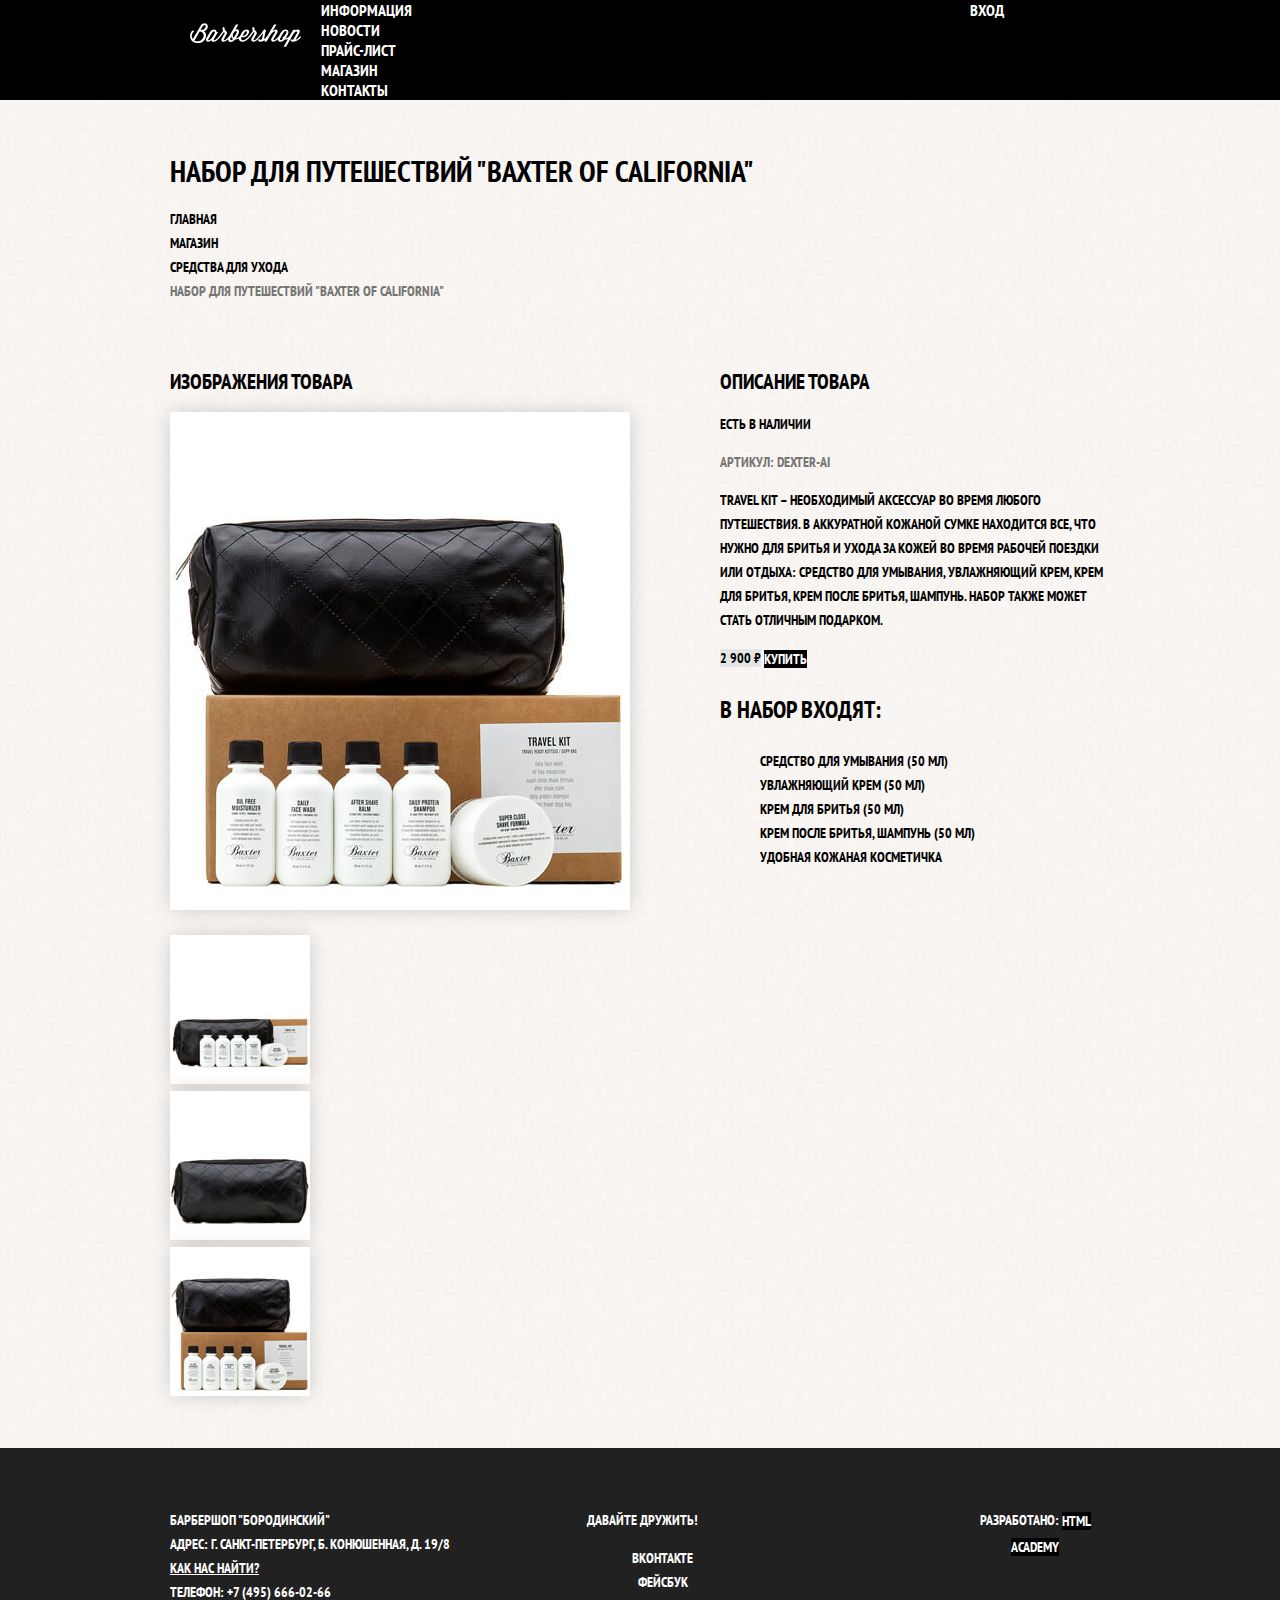
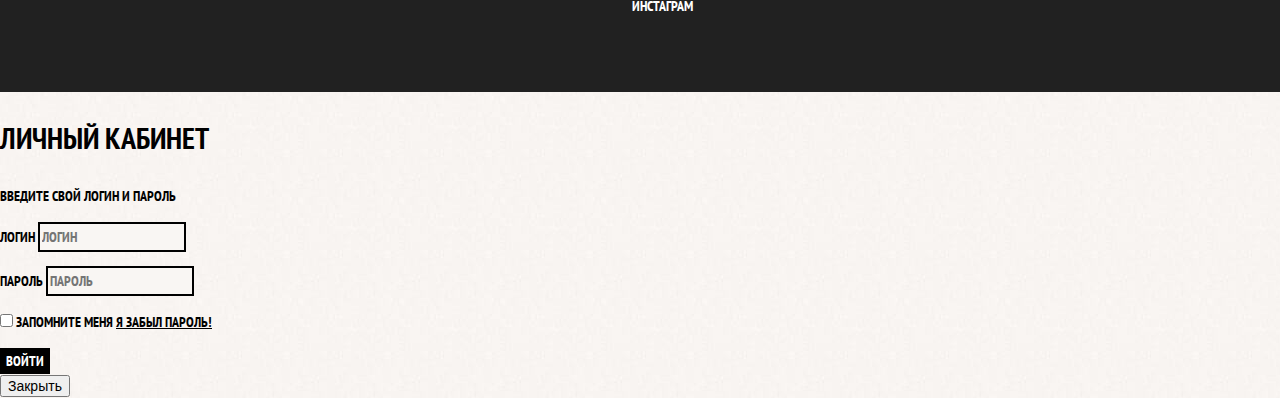
==== commit 3a67190c: "Сетка index, catalog, item" ====
--- a/catalog-item.html
+++ b/catalog-item.html
@@ -8,10 +8,10 @@
         <link type="text/css" rel="stylesheet" href="css/normalize.css"/>
         <link type="text/css" rel="stylesheet" href="css/style.css"/>
     </head>
-    <body class="inner-page">
+    <body class="inner-page item-page">
 
         <header class="main-header">
-            <nav class="main-nav">
+            <nav class="main-nav container">
                 <a class="main-header-logo" href="index.html">
                     <img src="img/logo.svg" width="111" height="24" alt="Barbershop Borodinski"/>
                 </a>
@@ -38,70 +38,75 @@
                     <li class="breadcrumbs-item current-page"><a>Набор для путешествий "Baxter of California"</a></li>
                 </ul>
             </header>
+            <div class="catalog-columns">
+                <section class="product-photos">
+                    <h2 class="visually-hidden">Изображения товара</h2>
+                    <p class="product-photo-full">
+                        <img alt="Фото всего набора" src="img/travelkit-full.jpg" width="460" height="498"/>
+                    </p>
+                    <ul class="product-photo-preview">
+                        <li>
+                            <img width="140" height="149" src="img/travelkit-item-preview.jpg"
+                                 alt="Набор для путешествий 'Baxter of California'"/>
+                        </li>
+                        <li>
+                            <img width="140" height="149" src="img/travelkit-item-preview2.jpg"
+                                 alt="Набор для путешествий 'Baxter of California'"/>
+                        </li>
+                        <li>
+                            <img width="140" height="149" src="img/travelkit-item-preview3.jpg"
+                                 alt="Набор для путешествий 'Baxter of California'"/>
+                        </li>
+                    </ul>
+                </section>
 
-            <section class="product-photos">
-                <h2 class="visually-hidden">Изображения товара</h2>
-                <p class="product-photo-full">
-                    <img alt="Фото всего набора" src="img/travelkit-full.jpg" width="460" height="498"/>
-                </p>
-                <ul class="product-photo-preview">
-                    <li>
-                        <img width="140" height="149" src="img/travelkit-item-preview.jpg"
-                             alt="Набор для путешествий 'Baxter of California'"/>
-                    </li>
-                    <li>
-                        <img width="140" height="149" src="img/travelkit-item-preview2.jpg"
-                             alt="Набор для путешествий 'Baxter of California'"/>
-                    </li>
-                    <li>
-                        <img width="140" height="149" src="img/travelkit-item-preview3.jpg"
-                             alt="Набор для путешествий 'Baxter of California'"/>
-                    </li>
-                </ul>
-            </section>
-
-            <section class="product-info">
-                <h2 class="visually-hidden">Описание товара</h2>
-                <p class="product-availability">Есть в наличии</p>
-                <p class="product-vendor-code">Артикул: Dexter-ai</p>
-                <p class="product-description">Travel Kit – необходимый аксессуар во время любого путешествия. В
-                    аккуратной кожаной сумке находится все, что нужно для бритья и ухода за кожей во время рабочей
-                    поездки или отдыха: средство для умывания, увлажняющий крем, крем для бритья, крем после бритья,
-                    шампунь. Набор также может стать отличным подарком.</p>
-                <p class="product-purchase">
-                    <b class="product-price">2 900 ₽</b>
-                    <a class="btn" href="#">Купить</a>
-                </p>
-                <h3 class="list-title">В набор входят:</h3>
-                <ul class="set-components-list">
-                    <li>Средство для умывания (50 мл)</li>
-                    <li>Увлажняющий крем (50 мл)</li>
-                    <li>Крем для бритья (50 мл)</li>
-                    <li>Крем после бритья, шампунь (50 мл)</li>
-                    <li>Удобная кожаная косметичка</li>
-                </ul>
-            </section>
+                <section class="product-info">
+                    <h2 class="visually-hidden">Описание товара</h2>
+                    <p class="product-availability">Есть в наличии</p>
+                    <p class="product-vendor-code">Артикул: Dexter-ai</p>
+                    <p class="product-description">
+                        Travel Kit – необходимый аксессуар во время любого путешествия. В
+                        аккуратной кожаной сумке находится все, что нужно для бритья и ухода за кожей во время рабочей
+                        поездки или отдыха: средство для умывания, увлажняющий крем, крем для бритья, крем после бритья,
+                        шампунь. Набор также может стать отличным подарком.
+                    </p>
+                    <p class="product-purchase">
+                        <b class="product-price">2 900 ₽</b>
+                        <a class="btn" href="#">Купить</a>
+                    </p>
+                    <h3 class="list-title">В набор входят:</h3>
+                    <ul class="set-components-list">
+                        <li>Средство для умывания (50 мл)</li>
+                        <li>Увлажняющий крем (50 мл)</li>
+                        <li>Крем для бритья (50 мл)</li>
+                        <li>Крем после бритья, шампунь (50 мл)</li>
+                        <li>Удобная кожаная косметичка</li>
+                    </ul>
+                </section>
+            </div>
         </main>
 
         <footer class="main-footer">
-            <p class="footer-contacts">
-                Барбершоп "Бородинский"<br>
-                Адрес: г. Санкт-Петербург, Б. Конюшенная, д. 19/8<br>
-                <a href="map.html">Как нас найти?</a><br>
-                Телефон: +7 (495) 666-02-66
-            </p>
-            <div class="footer-social">
-                <b>Давайте дружить!</b>
-                <ul>
-                    <li><a class="social-btn social-vk" href="#">Вконтакте</a></li>
-                    <li><a class="social-btn social-fb" href="#">Фейсбук</a></li>
-                    <li><a class="social-btn social-insta" href="#">Инстаграм</a></li>
-                </ul>
+            <div class="container">
+                <p class="footer-contacts">
+                    Барбершоп "Бородинский"<br>
+                    Адрес: г. Санкт-Петербург, Б. Конюшенная, д. 19/8<br>
+                    <a href="map.html">Как нас найти?</a><br>
+                    Телефон: +7 (495) 666-02-66
+                </p>
+                <div class="footer-social">
+                    <b>Давайте дружить!</b>
+                    <ul>
+                        <li><a class="social-btn social-vk" href="#">Вконтакте</a></li>
+                        <li><a class="social-btn social-fb" href="#">Фейсбук</a></li>
+                        <li><a class="social-btn social-insta" href="#">Инстаграм</a></li>
+                    </ul>
+                </div>
+                <p class="footer-copyright">
+                    <b>Разработано:</b>
+                    <a class="btn" href="https://htmlacademy.ru">Html Academy</a>
+                </p>
             </div>
-            <p class="footer-copyright">
-                <b>Разработано:</b>
-                <a class="btn" href="https://htmlacademy.ru">Html Academy</a>
-            </p>
         </footer>
         <section class="modal login-modal">
             <h2 class="section-title section-title-big login-modal-title">Личный кабинет</h2>
--- a/css/style.css
+++ b/css/style.css
@@ -27,7 +27,6 @@
 
 img {
     max-width: 100%;
-    object-fit: cover;
 }
 
 a {
@@ -46,8 +45,18 @@
     border: none;
 }
 
+.btn:hover {
+    cursor: pointer;
+}
+
 .btn:hover, .btn:focus, .btn:active {
     background-color: #663d15;
+}
+
+.container {
+    width: 940px;
+    margin: 0 auto;
+    padding: 0 10px;
 }
 
 /*-------------TITLES-------------------*/
@@ -57,6 +66,11 @@
     line-height: 1.4;
 }
 
+.page-title {
+    margin: 0 0 15px;
+    padding: 0;
+}
+
 .section-title-smaller, .fieldset-title, .list-title {
     font-size: 24px;
     line-height: 1.25;
@@ -64,16 +78,52 @@
 
 /*-----------HEADER-NAV--------------*/
 
+.main-header {
+    margin-bottom: 75px;
+}
+
+.main-nav-wrapper {
+    width: 100%;
+    margin-bottom: 60px;
+
+    background-color: black;
+}
+
+.main-nav-wrapper .container {
+    display: flex;
+    justify-content: space-between;
+}
+
+.main-header-logo {
+    width: 368px;
+    height: 153px;
+
+    order: 2;
+}
+
 .main-nav {
+    display: flex;
+    flex-direction: column;
+    align-items: center;
+
     font-size: 16px;
+    line-height: 20px;
     color: white;
-    line-height: 20px;
-
-    background-color: black;
 }
 
 .site-nav, .user-nav {
-    list-style: none;
+    margin: 0;
+    padding: 0;
+
+    list-style: none;
+}
+
+.site-nav {
+    width: 620px;
+}
+
+.user-nav {
+    width: 140px;
 }
 
 .site-nav a, .user-nav a {
@@ -85,12 +135,23 @@
 }
 
 /*----------------INDEX-PAGE-------------*/
+.features {
+    margin-bottom: 80px;
+}
 
 .features-list {
+    display: flex;
+    justify-content: space-between;
+
+    margin: 0;
+    padding: 0;
+
     list-style: none;
 }
 
 .feature-item {
+    width: 300px;
+
     text-align: center;
 }
 
@@ -102,6 +163,12 @@
 /*-------------------*/
 
 .index-columns {
+    display: flex;
+    justify-content: space-between;
+
+    margin-bottom: 35px;
+    padding: 50px 80px;
+
     color: black;
 
     background-color: #f8f5f2;
@@ -115,8 +182,18 @@
     line-height: 42px;
 }
 
+.news, .contacts {
+    width: 380px;
+}
+
+.gallery, .appointment {
+    width: 300px;
+}
+
 .news-list {
     list-style: none;
+    padding: 0;
+    margin: 0;
 }
 
 .news-item time {
@@ -124,6 +201,8 @@
 }
 
 .gallery-content {
+    margin: 0;
+
     background-color: #ccc;
     border: 7px solid #fff;
 }
@@ -145,6 +224,9 @@
 /*-----------------MAIN-FOOTER------------------*/
 
 .main-footer {
+    margin-top: 65px;
+    padding: 60px 0;
+
     color: white;
 
     background-color: #212121;
@@ -153,6 +235,15 @@
     background-repeat: repeat;
 }
 
+.main-footer .container {
+    display: flex;
+}
+
+.footer-contacts {
+    width: 320px;
+    margin: 0 80px 0 0;
+}
+
 .footer-contacts a {
     color: white;
     text-decoration: underline;
@@ -163,6 +254,8 @@
 }
 
 .footer-social {
+    width: 145px;
+
     text-align: center;
 }
 
@@ -175,6 +268,9 @@
 }
 
 .footer-copyright {
+    width: 150px;
+    margin: 0 0 0 auto;
+
     text-align: center;
 }
 
@@ -231,7 +327,38 @@
 
 /*---------------CATALOG-PAGE--------------------------*/
 
+
+
+.catalog {
+    width: 700px;
+}
+
+.catalog-columns {
+    display: flex;
+    justify-content: space-between;
+}
+
+.catalog-items-list {
+    display: flex;
+    flex-wrap: wrap;
+    padding: 0;
+    margin: 0 0 25px;
+}
+
+.catalog-item {
+    width: 220px;
+    margin-bottom: 20px;
+    margin-right: 20px;
+}
+
+.catalog-item:nth-child(3n) {
+    margin-right: 0;
+}
+
 .breadcrumbs {
+    margin: 0 0 50px;
+    padding: 0;
+
     list-style: none;
 }
 
@@ -245,6 +372,10 @@
 
 /*-----------*/
 
+.filters {
+    width: 180px;
+}
+
 .filter-options-list {
     list-style: none;
 }
@@ -284,6 +415,9 @@
 /*--------*/
 
 .pagination {
+    margin: 0;
+    padding: 0;
+
     list-style: none;
 }
 
@@ -305,12 +439,28 @@
 
 /*-------------CATALOG-ITEM-PAGE----------------*/
 
+.product-photos {
+    width: 460px;
+}
+
+.product-photo-full {
+    width: 460px;
+    height: 498px;
+    margin: 0 0 25px;
+}
+
 .product-photo-full img, .product-photo-preview img {
     box-shadow: 0 0 20px -2px rgba(0, 0, 0, 0.2);
 }
 
 .product-photo-preview {
     list-style: none;
+    margin: 0;
+    padding: 0;
+}
+
+.product-info{
+    width: 390px;
 }
 
 .product-price {
@@ -323,4 +473,51 @@
 
 .set-components-list {
     list-style: none;
-}+}
+
+/*----------INNER PAGE MODIFICATIONS--------------*/
+
+.inner-page .main-header {
+    margin-bottom: 50px;
+
+    background-color: black;
+}
+
+.inner-page .main-nav {
+    align-items: flex-start;
+    flex-direction: row;
+}
+
+.inner-page .main-header-logo {
+    order: 0;
+    width: 111px;
+    height: 24px;
+    padding: 23px 20px;
+}
+
+.inner-page .user-nav {
+    margin-left: auto;
+}
+
+.inner-page .main-footer {
+    margin-top: 45px;
+}
+
+/*-------это на будущее-----------------*/
+
+/*.product-photo-preview{*/
+    /*display: flex;*/
+    /*min-height: 150px;*/
+    /*margin: 0;*/
+    /*padding: 0;*/
+/*}*/
+/**/
+/*.product-photo-preview li{*/
+    /*width: 140px;*/
+    /*height: 149px;*/
+    /*outline: 2px solid blue;*/
+    /*margin-right: 20px;*/
+/*}*/
+/*.product-photo-preview li:nth-child(3){*/
+    /*margin-right: 0;*/
+/*}*/
